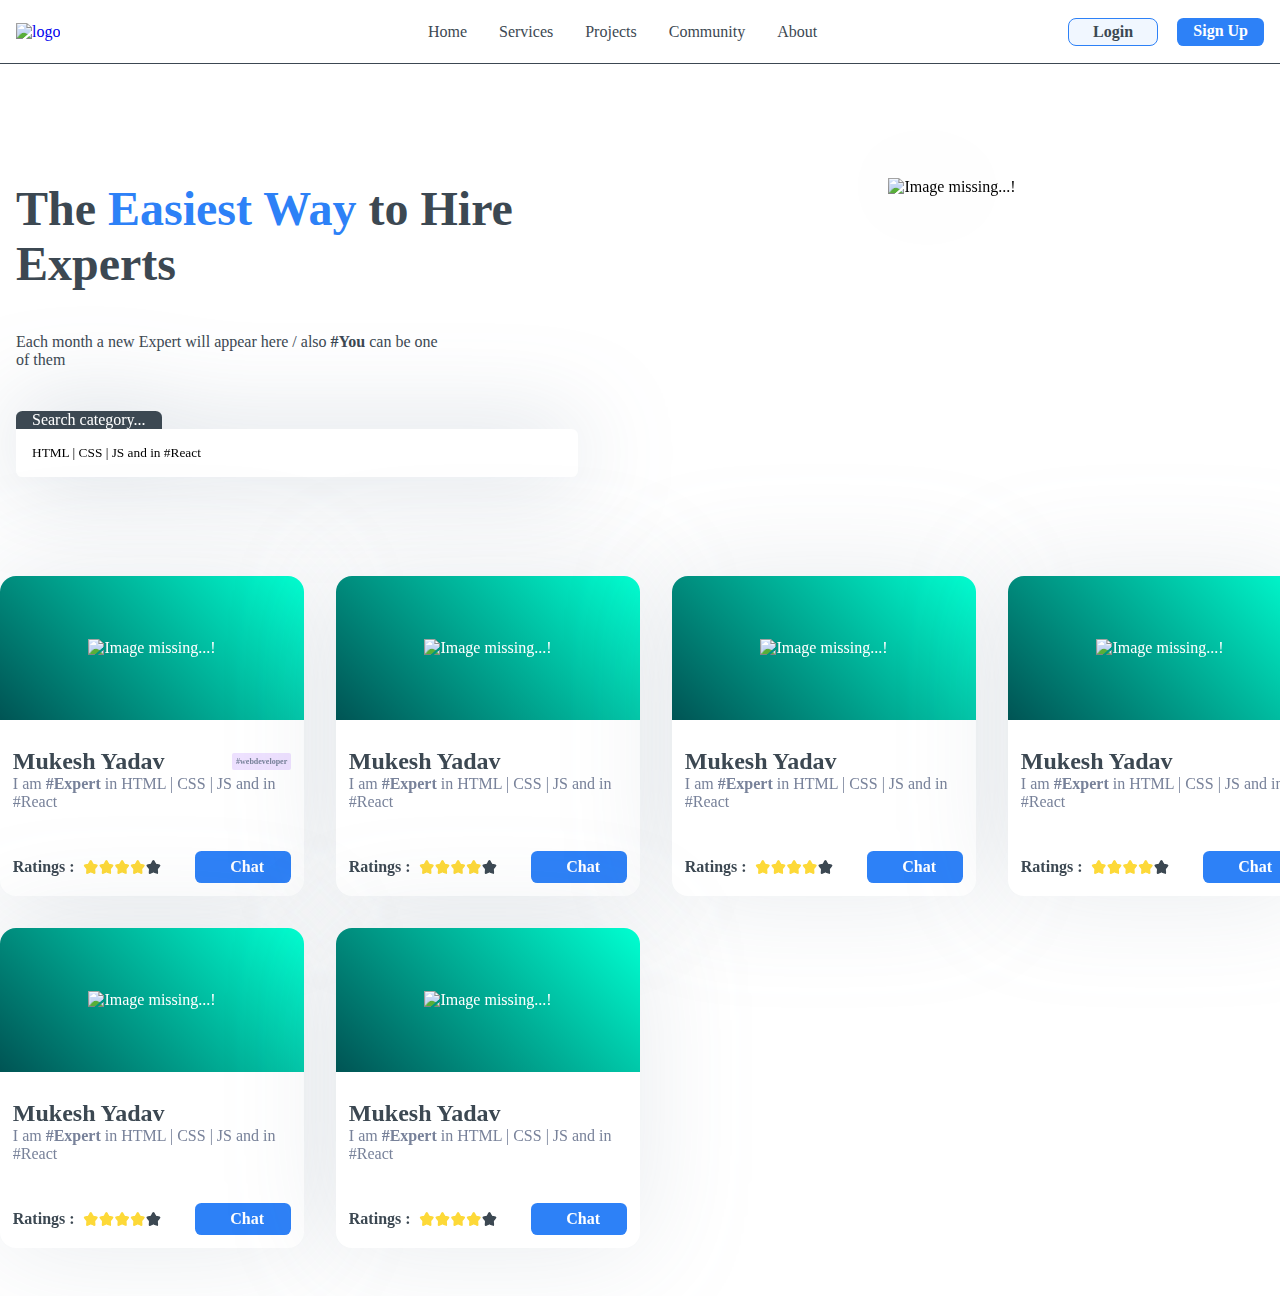
==== index.html @ 3b9bf84b "html modiefied" ====
<!DOCTYPE html>
<html lang="en">

<head>
    <meta charset="UTF-8">
    <meta name="viewport" content="width=device-width, initial-scale=1.0">
    <title>HireExperts 2.0</title>
    <link rel="stylesheet" href="styles.css" type="text/css">
</head>

<body>
    <div class="header">
        <div class="nav">
            <div class="logobox">
                <a href="#logo"><img src="Images/hireExperts-logo.svg" alt="logo"></a>
            </div>

            <div class="nav-links">
                <a href="#home">Home</a>
                <a href="#services">Services</a>
                <a href="#projects">Projects</a>
                <a href="#community">Community</a>
                <a href="#about">About</a>
            </div>

            <div class="action-btn">
                <a href="#login" class="login">Login</a>
                <a href="#login" class="signUp">Sign Up</a>
            </div>

            <i>
                <img src="Icons/menu-icon.svg" alt="menu">
            </i>
        </div>
    </div>


    <div class="hero">
        <div class="hero-contents">
            <div class="hero-left">
                <h1>The <span>Easiest Way</span> to Hire Experts</h1>
                <p>Each month a new Expert will appear here / also <b>#You</b> can be one of them</p>

                <div class="category">
                    <p for="searchBox">Search category...</p>
                    <input type="search" value="HTML | CSS | JS and in #React" id="searchBox">

                </div>
            </div>
            <div class="hero-right">
                <img src="Images/dope-insta.webp" alt="Image missing...!">
            </div>
        </div>
    </div>


    <div class="teams-section">
        <div class="teams-member">
            <div class="card card1">

                <div class="img-card">
                    <img src="Images/mukesh-yadav-img.png" alt="Image missing...!">
                </div>
                <div class="texts">
                    <div class="name-chip">
                        <h2>Mukesh Yadav</h2>
                        <div class="img-chip">
                            <a href="#webdeveloper">#webdeveloper</a>
                        </div>
                    </div>
                    <p>I am <b>#Expert</b> in HTML | CSS | JS and in #React</p>
                </div>
                <div class="action-btn">
                    <div class="ratings">
                        <b>Ratings :&nbsp;&nbsp;</b><img src="Icons/stars.svg" alt="">
                    </div>
                    <div class="chat-btn">
                        <a href="#chat">
                            <i><img src="Icons/chat-icon.svg" alt=""></i>
                            <b>Chat</b>
                        </a>
                    </div>
                </div>
            </div>

            <div class="card card2">
                <div class="img-card">
                    <img src=" " alt="Image missing...!">
                </div>
                <div class="texts">
                    <h2>Mukesh Yadav</h2>
                    <p>I am <b>#Expert</b> in HTML | CSS | JS and in #React</p>
                </div>
                <div class="action-btn">
                    <div class="ratings">
                        <b>Ratings :&nbsp;&nbsp;</b><img src="Icons/stars.svg" alt="">
                    </div>
                    <div class="chat-btn" id="chat">
                        <a href="#chat">
                            <i><img src="Icons/chat-icon.svg" alt=""></i>
                            <b>Chat</b>
                        </a>
                    </div>
                </div>
            </div>
            <div class="card card3">
                <div class="img-card">
                    <img src=" " alt="Image missing...!">
                </div>
                <div class="texts">
                    <h2>Mukesh Yadav</h2>
                    <p>I am <b>#Expert</b> in HTML | CSS | JS and in #React</p>
                </div>
                <div class="action-btn">
                    <div class="ratings">
                        <b>Ratings :&nbsp;&nbsp;</b><img src="Icons/stars.svg" alt="">
                    </div>
                    <div class="chat-btn">
                        <a href="#chat">
                            <i><img src="Icons/chat-icon.svg" alt=""></i>
                            <b>Chat</b>
                        </a>
                    </div>
                </div>
            </div>
            <div class="card card4">
                <div class="img-card">
                    <img src=" " alt="Image missing...!">
                </div>
                <div class="texts">
                    <h2>Mukesh Yadav</h2>
                    <p>I am <b>#Expert</b> in HTML | CSS | JS and in #React</p>
                </div>
                <div class="action-btn">
                    <div class="ratings">
                        <b>Ratings :&nbsp;&nbsp;</b><img src="Icons/stars.svg" alt="">
                    </div>
                    <div class="chat-btn">
                        <a href="#chat">
                            <i><img src="Icons/chat-icon.svg" alt=""></i>
                            <b>Chat</b>
                        </a>
                    </div>
                </div>
            </div>
            <div class="card card5">
                <div class="img-card">
                    <img src=" " alt="Image missing...!">
                </div>
                <div class="texts">
                    <h2>Mukesh Yadav</h2>
                    <p>I am <b>#Expert</b> in HTML | CSS | JS and in #React</p>
                </div>
                <div class="action-btn">
                    <div class="ratings">
                        <b>Ratings :&nbsp;&nbsp;</b><img src="Icons/stars.svg" alt="">
                    </div>
                    <div class="chat-btn">
                        <a href="#chat">
                            <i><img src="Icons/chat-icon.svg" alt=""></i>
                            <b>Chat</b>
                        </a>
                    </div>
                </div>
            </div>
            <div class="card card6">
                <div class="img-card">
                    <img src=" " alt="Image missing...!">
                </div>
                <div class="texts">
                    <h2>Mukesh Yadav</h2>
                    <p>I am <b>#Expert</b> in HTML | CSS | JS and in #React</p>
                </div>
                <div class="action-btn">
                    <div class="ratings">
                        <b>Ratings :&nbsp;&nbsp;</b><img src="Icons/stars.svg" alt="">
                    </div>
                    <div class="chat-btn">
                        <a href="#chat">
                            <i><img src="Icons/chat-icon.svg" alt=""></i>
                            <b>Chat</b>
                        </a>
                    </div>
                </div>
            </div>

        </div>
    </div>
</body>

</html>
---- styles.css ----
@font-face {
    src: url(Fonts/Poppins.ttf);
    font-family: poppins;
}

* {
    padding: 0;
    margin: 0;
    font-family: poppins;
    line-height: inherit;
    box-sizing: border-box;
    position: relative;
    text-decoration: none;
}


:root {
    --primary-light: #fff;
    --primary-dark: #3C4852;
    --secondary-dark: #78829A;


    --brand-primary: #2D81F7;
    /* it can be used for text highlighting and etc. */
    --brand-secondary: #08BD80;
    /* it can be used for call to action buttons */
    --brand-lightBlue: #F1F7FF;
    --brand-lightGreen: #ECFFF7;

    --brand-purpleGrad: linear-gradient(45deg, #2B0054 0%, #8300FF 100%);
    --brand-greenGrad: linear-gradient(45deg, #005454 0%, #00FFD1 100%);

    --full-size: 1440px;
    --tab-size: 768px;

    --auto-margin-t-b: auto 0;
    --auto-margin-l-r: 0 auto;
}



/* --------------------------------------------------------- */
@keyframes slideDn {
    0% {
        opacity: 0;
        transform: translateY(-100%);
    }

    100% {
        opacity: 1;
        transform: translateY(0);
    }
}


@keyframes slideleft {
    0% {
        opacity: 0;
        transform: translateX(-100%);
    }

    100% {
        opacity: 1;
        transform: translateX(0);
    }
}


@keyframes slideright {
    0% {
        opacity: 0;
        transform: translateX(100%);
    }

    100% {
        opacity: 1;
        transform: translateX(0%);
    }
}

/* --------------------------------------------------------- */




body {
    background-color: var(--primary-light);
    width: 100vw;
    height: auto;
}


.header {
    width: 100%;
    height: 4rem;
    border-bottom: 1px solid var(--primary-dark);
    position: sticky;
    top: 0;
    z-index: 1;
}

.nav {
    padding: 0 1rem;
    margin: var(--auto-margin-l-r);
    max-width: var(--full-size);
    height: 100%;
    background-color: #fff;
    display: flex;
    justify-content: space-between;
    /* overflow: hidden; */
}

.logobox {
    margin: var(--auto-margin-t-b);
    display: flex;
    width: 161px;
    animation: slideleft 2s ease;
}

.logobox a img {
    display: flex;
    width: 100%;
}


.nav-links {
    margin: var(--auto-margin-t-b);
    display: flex;
    gap: 0 2rem;
    font-weight: 500;
    animation: slideDn 1.5s ease;
}

.nav-links a {
    color: var(--primary-dark);
    cursor: pointer;
}

.nav-links a:hover {
    border-bottom: 2px solid var(--brand-primary);
    color: var(--brand-primary);
}

.nav-links a:focus {
    border-bottom: 2px solid var(--brand-primary);
    color: var(--brand-primary);
}


.action-btn {
    display: flex;
    margin: var(--auto-margin-t-b);
    gap: 0 1.2rem;
    font-size: 1rem;
    font-weight: bold;
    justify-content: center;
    animation: slideright 2s ease;
}

.action-btn .login {
    padding: 4px 1.5rem;
    border: 1px solid var(--brand-primary);
    border-radius: .5rem;
    color: var(--primary-dark);
    background: var(--brand-lightBlue);
}

.action-btn .signUp {
    color: var(--primary-light);
    background: var(--brand-primary);
    padding: 4px 16px;
    border-radius: .4rem;
}

.action-btn .signUp:hover {
    background: #125be2;
}

.nav i {
    display: none;
}

/* --------------------------------------------------------- */




/* --------------------------------------------------------- */
.hero {
    padding-top: 4rem;
    width: 100%;
    height: 29rem;
}

.hero-contents {
    padding: 0 1rem;
    display: flex;
    margin: var(--auto-margin-l-r);
    max-width: var(--full-size);
    height: 100%;
}

.hero-left {
    padding: 2rem 0;
    width: 50%;
    height: 100%;
    color: var(--primary-dark);
    display: flex;
    flex-direction: column;
    justify-content: space-around;
    animation: slideleft 1.3s ease forwards;
}

.hero-left h1 {
    font-weight: 800;
    font-size: 3rem;
}

.hero-left h1 span {
    color: var(--brand-primary);
}

.hero-left p {
    width: 70%;
}

.hero-left .category {
    width: 90%;
    height: 4rem;
    display: flex;
    flex-direction: column;
    align-items: center;
    filter: drop-shadow(0px 0px 3rem #4d628040);
}


.category p {
    display: flex;
    align-self: flex-start;
    color: var(--primary-light);
    background: var(--primary-dark);
    width: fit-content;
    height: 1.5rem;
    padding: 0 1rem;
    border-radius: .4rem .4rem 0 0;
}

.category input {
    width: 100%;
    height: 100%;
    outline: none;
    border: none;
    padding: 1rem;
    font-weight: 500;
    border-radius: 0 0.4rem 0.4rem 0.4rem;
}


.hero-right {
    width: 50%;
    height: 100%;
    display: flex;
    align-items: center;
    justify-content: center;
}

.hero-right img {
    height: 75%;
    animation: slideright 1.3s ease forwards;
    filter: drop-shadow(0px 0px 56px rgba(100, 118, 139, 0.15));
}


/* --------------------------------------------------------- */




/* --------------------------------------------------------- */
.teams-section {
    width: 100%;
    height: auto;
}

.teams-member {
    max-width: var(--full-size);
    margin: var(--auto-margin-l-r);
    padding: 3rem 0;
    display: grid;
    grid-template-columns: repeat(4, 1fr);
    /* overflow: auto; */
    place-items: center;
    gap: 2rem;

}

.card {
    width: 19rem;
    height: 20rem;
    display: flex;
    flex-direction: column;
    justify-content: space-between;
    border-radius: 1rem;
    background: var(--primary-light);
    color: var(--primary-dark);
    filter: drop-shadow(0px 0px 56px rgba(100, 118, 139, 0.15));
    overflow: hidden;
    animation: slideDn 1s ease forwards;
}

.card:hover .img-card img{
    transform: scale(1.1);
}

.card .img-card {
    overflow: hidden;
    width: 100%;
    height: 45%;
    color: var(--primary-light);
    display: grid;
    place-content: center;
    background: var(--brand-greenGrad);
    
}

.card .img-card img {
    width: 100%;
    transition: transform 1s ease;
}

.card .texts,
.card .action-btn {
    margin: .8rem;
    justify-content: space-between;
    animation: slideleft 1.3s ease forwards;
}

.card .texts p{
    color: var(--secondary-dark);
}

.card .texts .name-chip {
    display: flex;
    /* flex-direction: row; */
    justify-content: space-between;
    align-items: center;
}

.card .img-chip a{
    font-size: 8px;
    font-weight: 600;
    border-radius: 2px;
    background: #eee1ff;
    padding: 4px;
    display: flex;
    flex-direction: column;
    color: var(--secondary-dark);
}


.ratings {
    display: flex;
    margin: var(--auto-margin-t-b);
    font-size: 1rem;
    animation: slideleft 1.6s ease forwards;
}

.chat-btn a {
    color: var(--primary-light);
    background: var(--brand-primary);
    display: flex;
    column-gap: .5rem;
    align-items: center;
    height: 2rem;
    width: 6rem;
    justify-content: center;
    border-radius: .4rem;
    animation: slideleft 1.5s ease forwards;
}

.chat-btn a:hover {
    background: #125be2;
}

.chat-btn a i {
    display: flex;
}

/* ------------------------------------------------------------------------------ */

@media screen and (max-width: 1024px) and (orientation:portrait) {
    .teams-member {
        padding: 3rem 1rem;
        display: grid;
        grid-template-rows: repeat(1, 1fr);
        grid-template-columns: repeat(3, 1fr);
        margin: var(--auto-margin-l-r);
        place-items: center;
        overflow: auto;
        gap: 1rem;
    }

}


@media only screen and (max-width: 425px) {
    .header {
        height: 3rem;
    }

    .nav {
        padding: 0 .5rem;
    }

    .logobox img {
        width: 6rem;
    }

    .nav-links {
        display: none;
    }

    .header .action-btn {
        display: none;
    }

    .nav i {
        width: 1.5rem;
        height: 1.5rem;
        display: flex;
        margin: var(--auto-margin-t-b);
    }


    /* hero section started */
    .hero {
        height: auto;
    }

    .hero-contents {
        height: 39rem;
        flex-direction: column;
        margin: var(--auto-margin-l-r);
    }


    .hero-left {
        width: 100%;
        height: 50%;
        text-align: center;
        align-items: center;
    }

    .hero-left h1 {
        font-weight: 900;
        font-size: 2rem;
    }


    .hero-left > p {
        width: 80%;
    }


    .hero-left .category {
        width: 95%;
    }



    .hero-right {
        /* width: 100%; */
        height: 50%;
        display: flex;
        margin: var(--auto-margin-l-r);
    }

    .hero-right img {
        height: 80%;
        display: flex;
        /* filter: drop-shadow(0px 0px 3rem #21509140); */
    }




    .teams-member {
        display: grid;
        grid-template-columns: repeat(1, 1fr);
        place-items: center;
        margin: var(--auto-margin-l-r);
        overflow: auto;
        gap: 2rem;
    }
}

@media only screen and (min-width: 426px) and (max-width: 768px) {
    .nav-links {
        display: none;
    }

    .header .action-btn {
        display: none;
    }

    .nav i {
        width: 1.5rem;
        height: 1.5rem;
        display: flex;
        margin: var(--auto-margin-t-b);
    }

    .hero-left h1 {
        font-weight: 900;
        font-size: 2.5rem;
    }

    .teams-member {
        display: grid;
        grid-template-columns: repeat(2, 1fr);
        place-items: center;
        margin: var(--auto-margin-l-r);
        overflow: auto;
        gap: 2rem;
    }
    /* .teams-member {
        display: grid;
        grid-template-columns: repeat(2, 1fr);
        place-items: center;
        margin: var(--auto-margin-l-r);
        overflow: auto;
        gap: 2rem;
    } */
}

/* ------------------------------------------------------------------------------ */
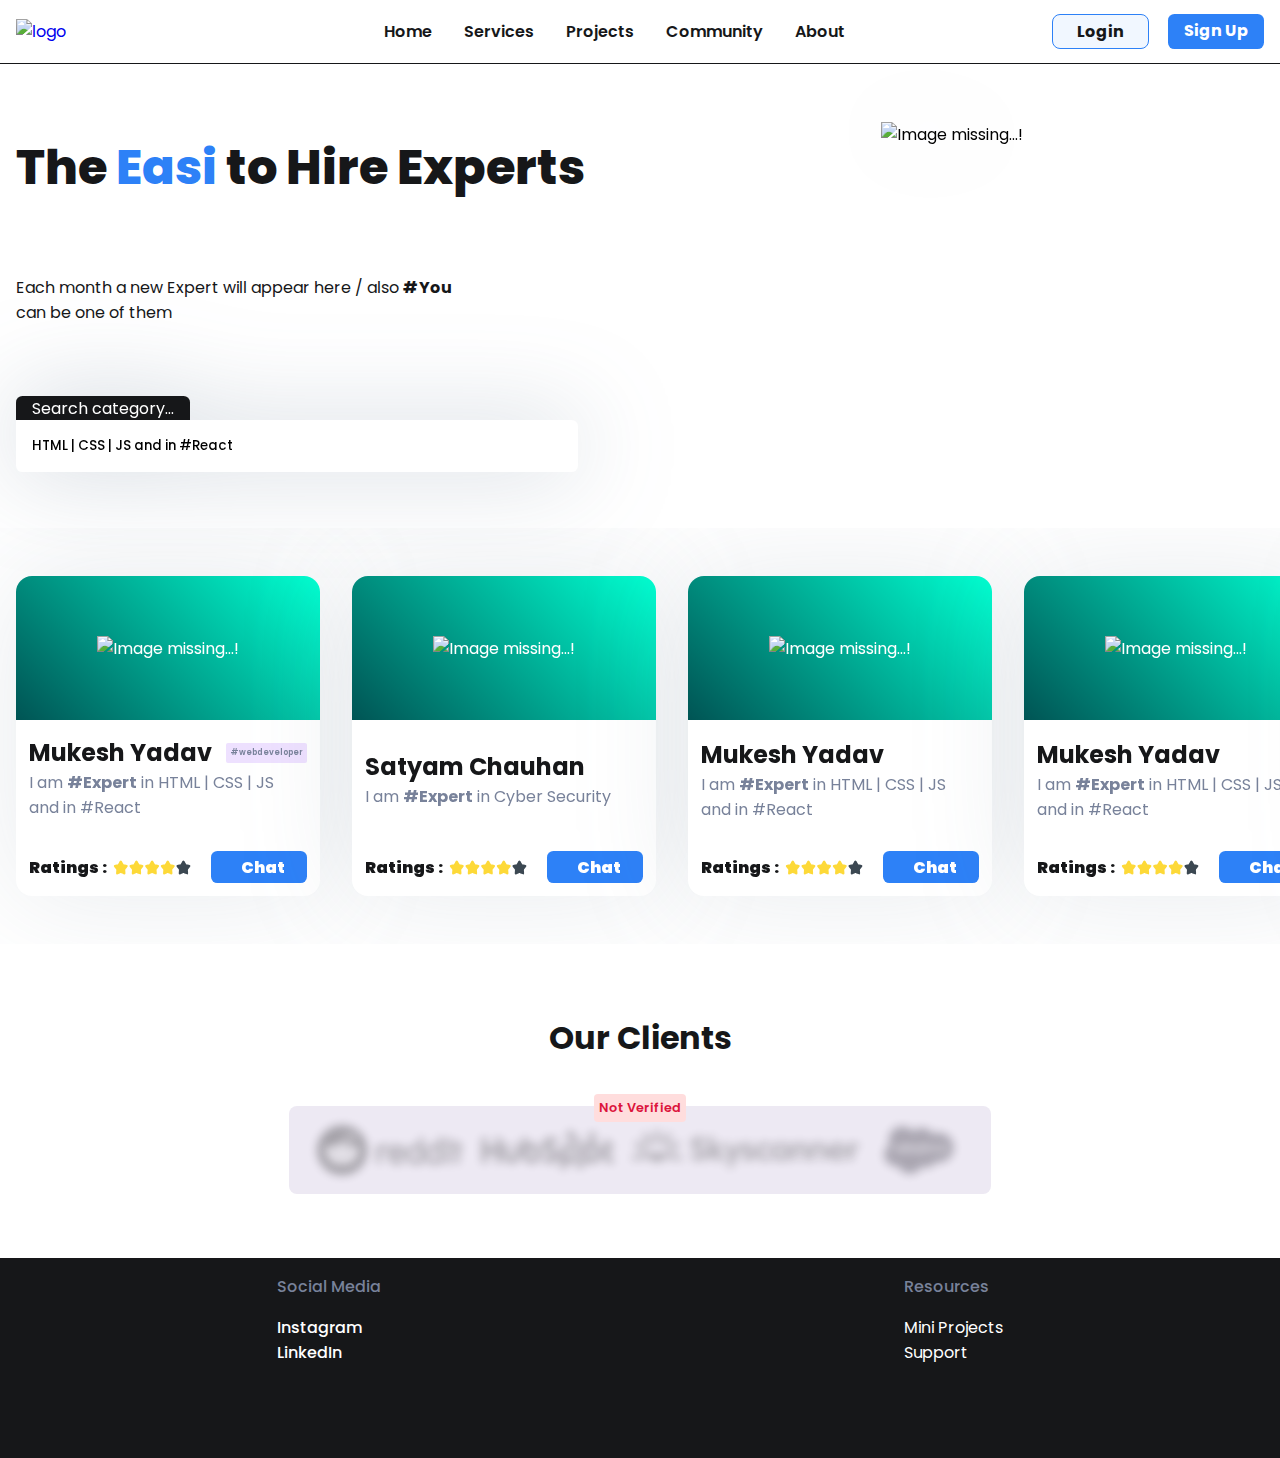
==== commit 14331ffc: "Some codes are modified" ====
--- a/index.html
+++ b/index.html
@@ -5,7 +5,11 @@
     <meta charset="UTF-8">
     <meta name="viewport" content="width=device-width, initial-scale=1.0">
     <title>HireExperts 2.0</title>
-    <link rel="stylesheet" href="styles.css" type="text/css">
+    <link rel="stylesheet" href="Stylesheets/styles.css" type="text/css">
+    <!-- <link rel="stylesheet" href="Stylesheets/animation.css" type="text/css"> -->
+
+    <script src="script.js"></script>
+
 </head>
 
 <body>
@@ -17,20 +21,36 @@
 
             <div class="nav-links">
                 <a href="#home">Home</a>
-                <a href="#services">Services</a>
-                <a href="#projects">Projects</a>
-                <a href="#community">Community</a>
-                <a href="#about">About</a>
+                <a href="error-page.html">Services</a>
+                <a href="error-page.html">Projects</a>
+                <a href="error-page.html">Community</a>
+                <a href="error-page.html">About</a>
             </div>
 
             <div class="action-btn">
-                <a href="#login" class="login">Login</a>
-                <a href="#login" class="signUp">Sign Up</a>
+                <a href="error-page.html" class="login">Login</a>
+                <a href="error-page.html" class="signUp">Sign Up</a>
             </div>
 
             <i>
-                <img src="Icons/menu-icon.svg" alt="menu">
+                <img src="Icons/menu-icon.svg" alt="menu" id="menuIcon">
             </i>
+        </div>
+
+        <!-- Sidebar -->
+        <div class="sidebar">
+            <!-- Close icon -->
+            <div class="close-icon" id="closeIcon">
+                <img src="Icons/close-icon.svg" alt="Close">
+            </div>
+            <!-- Add your sidebar content here -->
+            <a href="#home">Home</a>
+            <a href="error-page.html">Services</a>
+            <a href="error-page.html">Mini Projects</a>
+            <a href="error-page.html">Community</a>
+            <a href="error-page.html">About</a>
+            <a href="error-page.html" class="login">Login</a>
+            <a href="error-page.html" class="signUp">Sign Up</a>
         </div>
     </div>
 
@@ -38,7 +58,7 @@
     <div class="hero">
         <div class="hero-contents">
             <div class="hero-left">
-                <h1>The <span>Easiest Way</span> to Hire Experts</h1>
+                <h1 id="heading">The <span>Easiest Way</span> to Hire Experts</h1>
                 <p>Each month a new Expert will appear here / also <b>#You</b> can be one of them</p>
 
                 <div class="category">
@@ -53,11 +73,33 @@
         </div>
     </div>
 
+    <!-- <div style="margin-left: 100px; width:200px;height:20px;background: #cc9494; overflow:auto;padding:5px;">
+        This 'div' element uses 'overflow:scroll' to create scrollbars whenever the contents of the 'div' become too
+        large.
+    </div>
+
+    <div style="width: 200px; height: 50px;rotate: 90deg; background: #a82424;left: 210px; top: -100px;"></div> -->
+
 
     <div class="teams-section">
         <div class="teams-member">
+
+            <div id="ratingModal" class="modal">
+                <div class="modal-content">
+                    <span class="close">&times;</span>
+                    <h2>Rate</h2>
+                    <div class="ratings-options">
+                        <span class="star" data-rating="1">&#9733;</span>
+                        <span class="star" data-rating="2">&#9733;</span>
+                        <span class="star" data-rating="3">&#9733;</span>
+                        <span class="star" data-rating="4">&#9733;</span>
+                        <span class="star" data-rating="5">&#9733;</span>
+                    </div>
+                    <button id="submitRating">Submit</button>
+                </div>
+            </div>
+
             <div class="card card1">
-
                 <div class="img-card">
                     <img src="Images/mukesh-yadav-img.png" alt="Image missing...!">
                 </div>
@@ -70,12 +112,17 @@
                     </div>
                     <p>I am <b>#Expert</b> in HTML | CSS | JS and in #React</p>
                 </div>
-                <div class="action-btn">
-                    <div class="ratings">
-                        <b>Ratings :&nbsp;&nbsp;</b><img src="Icons/stars.svg" alt="">
-                    </div>
-                    <div class="chat-btn">
-                        <a href="#chat">
+
+                <div id="ratingDisplay"></div>
+
+                <div class="action-btn">
+
+                    <div class="ratings">
+                        <!-- <b>Ratings :&nbsp;&nbsp;</b>&#9733;&#9733;&#9733;&#9733;&#9733; -->
+                        <b>Ratings :&nbsp;&nbsp;</b><img src="Icons/stars.svg" alt="">
+                    </div>
+                    <div class="chat-btn">
+                        <a href="error-page.html">
                             <i><img src="Icons/chat-icon.svg" alt=""></i>
                             <b>Chat</b>
                         </a>
@@ -88,15 +135,15 @@
                     <img src=" " alt="Image missing...!">
                 </div>
                 <div class="texts">
-                    <h2>Mukesh Yadav</h2>
-                    <p>I am <b>#Expert</b> in HTML | CSS | JS and in #React</p>
+                    <h2 id="userName">Satyam Chauhan</h2>
+                    <p>I am <b>#Expert</b> in Cyber Security</p>
                 </div>
                 <div class="action-btn">
                     <div class="ratings">
                         <b>Ratings :&nbsp;&nbsp;</b><img src="Icons/stars.svg" alt="">
                     </div>
                     <div class="chat-btn" id="chat">
-                        <a href="#chat">
+                        <a href="error-page.html">
                             <i><img src="Icons/chat-icon.svg" alt=""></i>
                             <b>Chat</b>
                         </a>
@@ -116,7 +163,7 @@
                         <b>Ratings :&nbsp;&nbsp;</b><img src="Icons/stars.svg" alt="">
                     </div>
                     <div class="chat-btn">
-                        <a href="#chat">
+                        <a href="error-page.html">
                             <i><img src="Icons/chat-icon.svg" alt=""></i>
                             <b>Chat</b>
                         </a>
@@ -136,7 +183,7 @@
                         <b>Ratings :&nbsp;&nbsp;</b><img src="Icons/stars.svg" alt="">
                     </div>
                     <div class="chat-btn">
-                        <a href="#chat">
+                        <a href="error-page.html">
                             <i><img src="Icons/chat-icon.svg" alt=""></i>
                             <b>Chat</b>
                         </a>
@@ -156,7 +203,7 @@
                         <b>Ratings :&nbsp;&nbsp;</b><img src="Icons/stars.svg" alt="">
                     </div>
                     <div class="chat-btn">
-                        <a href="#chat">
+                        <a href="error-page.html">
                             <i><img src="Icons/chat-icon.svg" alt=""></i>
                             <b>Chat</b>
                         </a>
@@ -176,16 +223,51 @@
                         <b>Ratings :&nbsp;&nbsp;</b><img src="Icons/stars.svg" alt="">
                     </div>
                     <div class="chat-btn">
-                        <a href="#chat">
-                            <i><img src="Icons/chat-icon.svg" alt=""></i>
-                            <b>Chat</b>
-                        </a>
-                    </div>
-                </div>
-            </div>
-
-        </div>
-    </div>
+                        <a href="error-page.html">
+                            <i><img src="Icons/chat-icon.svg" alt=""></i>
+                            <b>Chat</b>
+                        </a>
+                    </div>
+                </div>
+            </div>
+
+        </div>
+
+        <div style="width: var(--max-size); height: 54px; background: #ffffff; top: -50px; z-index: 1;"></div>
+
+    </div>
+
+    <div class="socialProofs">
+        <div class="container">
+            <div class="titleContainer">
+                <h1>Our Clients</h1>
+            </div>
+            <p>Not Verified</p>
+            <div class="clients-icons">
+                <img src="Images/Socials/reddit-monochrome.webp" alt="Image 1">
+                <img src="Images/Socials/hubspot-monochrome.webp" alt="Image 2">
+                <img src="Images/Socials/skyscanner-grayscale.webp" alt="Image 3">
+                <img src="Images/Socials/salesforce-grayscale.webp" alt="Image 3">
+
+            </div>
+        </div>
+    </div>
+
+    <div class="footer">
+        <div class="footer-contents">
+            <div class="socialMedia">
+                <p>Social Media</p>
+                <a href="#instagram">Instagram</a>
+                <a href="#linkedin">LinkedIn</a>
+            </div>
+            <div class="resources">
+                <p>Resources</p>
+                <a href="#miniprojects">Mini Projects</a>
+                <a href="#support">Support</a>
+            </div>
+        </div>
+    </div>
+
 </body>
 
 </html>--- a/Stylesheets/styles.css
+++ b/Stylesheets/styles.css
@@ -0,0 +1,755 @@
+
+@import url('https://fonts.googleapis.com/css2?family=Poppins:ital,wght@0,100;0,200;0,300;0,400;0,500;0,600;0,700;0,800;0,900;1,100;1,200;1,300;1,400;1,500;1,600;1,700;1,800;1,900&display=swap');
+
+@font-face {
+    src: url(Fonts/Poppins.ttf);
+    font-family: poppins;
+}
+
+* {
+    padding: 0;
+    margin: 0;
+    font-family: poppins,'Poppins', sans-serif;
+    line-height: inherit;
+    box-sizing: border-box;
+    position: relative;
+    text-decoration: none;
+}
+
+
+:root {
+    --primary-light: #fff;
+    /* --primary-dark: #3C4852; */
+    --primary-dark: #161719;
+    --secondary-dark: #78829A;
+
+
+    --brand-primary: #2D81F7;
+    --brand-secondary: #08BD80;
+    --brand-offline: #dc143c;
+    --brand-lightBlue: #F1F7FF;
+    --brand-lightGreen: #ECFFF7;
+    --brand-lightDark: #EDE9F3;
+
+    --brand-purpleGrad: linear-gradient(45deg, #2B0054 0%, #8300FF 100%);
+    --brand-greenGrad: linear-gradient(45deg, #005454 0%, #00FFD1 100%);
+
+    --full-size: 1440px;
+    --tab-size: 768px;
+
+    --auto-margin-t-b: auto 0;
+    --auto-margin-l-r: 0 auto;
+}
+
+
+
+
+body {
+    background-color: var(--primary-light);
+    width: 100vw;
+    height: auto;
+}
+
+
+.header {
+    width: 100%;
+    height: 4rem;
+    border-bottom: 1px solid var(--primary-dark);
+    position: sticky;
+    top: 0;
+    z-index: 1;
+}
+
+.nav {
+    padding: 0 1rem;
+    margin: var(--auto-margin-l-r);
+    max-width: var(--full-size);
+    height: 100%;
+    background-color: #fff;
+    display: flex;
+    justify-content: space-between;
+    /* overflow: hidden; */
+}
+
+.logobox {
+    margin: var(--auto-margin-t-b);
+    display: flex;
+    width: 161px;
+    animation: slideleft 2s ease;
+}
+
+.logobox a img {
+    display: flex;
+    width: 100%;
+}
+
+
+.nav-links {
+    margin: var(--auto-margin-t-b);
+    display: flex;
+    gap: 0 2rem;
+    font-weight: 600;
+    animation: slideDn 1.5s ease;
+}
+
+.nav-links a {
+    color: var(--primary-dark);
+    cursor: pointer;
+}
+
+.nav-links a:hover {
+    border-bottom: 2px solid var(--brand-primary);
+    color: var(--brand-primary);
+}
+
+.nav-links a:focus {
+    border-bottom: 2px solid var(--brand-primary);
+    color: var(--brand-primary);
+}
+
+
+.action-btn {
+    display: flex;
+    margin: var(--auto-margin-t-b);
+    gap: 0 1.2rem;
+    font-size: 1rem;
+    font-weight: bold;
+    justify-content: center;
+    animation: slideright 2s ease;
+}
+
+.action-btn .login {
+    padding: 4px 1.5rem;
+    border: 1px solid var(--brand-primary);
+    border-radius: .5rem;
+    color: var(--primary-dark);
+    background: var(--brand-lightBlue);
+}
+
+.action-btn .signUp {
+    color: var(--primary-light);
+    background: var(--brand-primary);
+    padding: 4px 16px;
+    border-radius: .4rem;
+}
+
+.action-btn .signUp:hover {
+    background: #125be2;
+}
+
+.nav i {
+    display: none;
+}
+
+
+
+/* Codes for sidebar  */
+.sidebar {
+    /* Set initial state to be hidden */
+    transform: translateX(200%);
+    transition: transform 0.5s ease-in-out;
+    position: fixed;
+    top: 0;
+    left: 0;
+    height: 100%;
+    width: 50%; /* Adjust the width as needed */
+    background-color: var(--primary-dark); /* Adjust the background color as needed */
+    z-index: 1000;
+    display: flex;
+    flex-direction: column;
+    align-items: center;
+    gap: 2px;
+    padding: 1rem 0;
+}
+
+.sidebar #closeIcon img{
+    width: 36px;
+    height: 36px;
+    display: flex;
+    align-items: center;
+    justify-content: center;
+    /* background: red; */
+}
+
+
+.sidebar a{
+    text-align: center;
+    padding: .5rem 0;
+    border-radius: 4px;
+    width: 80%;
+    /* background: var(--brand-primary); */
+    color: var(--primary-light);
+
+}
+
+.sidebar a:hover{
+    text-align: center;
+    padding: .5rem 0;
+    border-radius: 4px;
+    width: 80%;
+    background: var(--brand-primary);
+    color: var(--primary-light);
+}
+
+.sidebar a:focus{
+    background: var(--brand-primary);
+}
+
+/* Apply this class when the sidebar is open */
+body.sidebar-open .sidebar {
+    transform: translateX(100%);
+}
+
+body.sidebar-open {
+    overflow: hidden;
+}
+
+body.sidebar-open .sidebar {
+    position: fixed;
+}
+
+body.sidebar-open .hero, .teams-section {
+    position: sticky;
+}
+
+
+
+
+
+
+/* --------------------------------------------------------- */
+
+
+
+
+/* --------------------------------------------------------- */
+.hero {
+    /* padding-top: 4rem; */
+    width: 100%;
+    height: 29rem;
+}
+
+.hero-contents {
+    padding: 0 1rem;
+    display: flex;
+    margin: var(--auto-margin-l-r);
+    max-width: var(--full-size);
+    height: 100%;
+}
+
+.hero-left {
+    padding: 2rem 0;
+    width: 50%;
+    height: 100%;
+    color: var(--primary-dark);
+    display: flex;
+    flex-direction: column;
+    justify-content: space-around;
+    animation: slideleft 1.3s ease forwards;
+}
+
+.hero-left h1 {
+    font-weight: 800;
+    font-size: 3rem;
+}
+
+.hero-left h1 span {
+    color: var(--brand-primary);
+}
+
+.hero-left p {
+    width: 70%;
+}
+
+.hero-left .category {
+    width: 90%;
+    height: 4rem;
+    display: flex;
+    flex-direction: column;
+    align-items: center;
+    filter: drop-shadow(0px 0px 3rem #4d628040);
+}
+
+
+.category p {
+    display: flex;
+    align-self: flex-start;
+    color: var(--primary-light);
+    background: var(--primary-dark);
+    width: fit-content;
+    height: 1.5rem;
+    padding: 0 1rem;
+    border-radius: .4rem .4rem 0 0;
+}
+
+.category input {
+    width: 100%;
+    height: 100%;
+    outline: none;
+    border: none;
+    padding: 1rem;
+    font-weight: 500;
+    border-radius: 0 0.4rem 0.4rem 0.4rem;
+}
+
+
+.hero-right {
+    width: 50%;
+    height: 100%;
+    display: flex;
+    align-items: center;
+    justify-content: center;
+}
+
+.hero-right img {
+    height: 75%;
+    animation: slideright 1.3s ease forwards;
+    filter: drop-shadow(0px 0px 56px rgba(100, 118, 139, 0.15));
+}
+
+
+/* --------------------------------------------------------- */
+
+
+
+
+/* --------------------------------------------------------- */
+.teams-section {
+    width: 100%;
+    height: auto;
+}
+
+.teams-member {
+    max-width: var(--full-size);
+    margin: var(--auto-margin-l-r);
+    padding: 3rem 1rem;
+    display: flex;
+    flex-direction: row;
+    /* display: grid;
+    grid-template-columns: repeat(4, 1fr); */
+    /* place-items: center; */
+    overflow: auto;
+    gap: 2rem;
+
+}
+
+
+
+
+.card {
+    z-index: 5;
+    min-width: 19rem;
+    height: 20rem;
+    display: flex;
+    flex-direction: column;
+    justify-content: space-between;
+    border-radius: 1rem;
+    background: var(--primary-light);
+    color: var(--primary-dark);
+    filter: drop-shadow(0px 0px 56px rgba(100, 118, 139, 0.15));
+    overflow: hidden;
+    animation: slideDn 1s ease forwards;
+}
+
+.card:hover .img-card img{
+    transform: scale(1.1);
+}
+
+.card .img-card {
+    overflow: hidden;
+    width: 100%;
+    height: 45%;
+    color: var(--primary-light);
+    display: grid;
+    place-content: center;
+    background: var(--brand-greenGrad);
+    
+}
+
+.card .img-card img {
+    width: 100%;
+    transition: transform 1s ease;
+}
+
+.card .texts,
+.card .action-btn {
+    margin: .8rem;
+    justify-content: space-between;
+    animation: slideleft 1.3s ease forwards;
+}
+
+.card .texts p{
+    color: var(--secondary-dark);
+}
+
+.card .texts .name-chip {
+    display: flex;
+    /* flex-direction: row; */
+    justify-content: space-between;
+    align-items: center;
+}
+
+.card .img-chip a{
+    font-size: 8px;
+    font-weight: 600;
+    border-radius: 2px;
+    background: #eee1ff;
+    padding: 4px;
+    display: flex;
+    flex-direction: column;
+    color: var(--secondary-dark);
+}
+
+
+/* for ratings section */
+.ratings {
+    display: flex;
+    margin: var(--auto-margin-t-b);
+    font-size: 1rem;
+    animation: slideleft 1.6s ease forwards;
+}
+
+/* Add this CSS to style the modal */
+.modal {
+    z-index: 300;
+    display: none;
+    position: fixed;
+    top: 0;
+    left: 0;
+    width: 100%;
+    height: 100%;
+    background-color: rgba(0, 0, 0, 0.5);
+  }
+  
+  .modal-content {
+    position: absolute;
+    top: 50%;
+    left: 50%;
+    transform: translate(-50%, -50%);
+    background-color: #fff;
+    padding: 20px;
+    border-radius: .5rem;
+    text-align: center;
+    
+  }
+  
+  .close {
+    position: absolute;
+    top: 10px;
+    right: 10px;
+    font-size: 28px;
+    /* background: red; */
+    cursor: pointer;
+  }
+  
+  .ratings-options {
+    margin-top: 20px;
+  }
+  
+  .star {
+    font-size: 34px;
+    cursor: pointer;
+  }
+
+ 
+.star.rated {
+    color: rgb(255, 238, 0);
+    filter: drop-shadow(2px 2px rgba(0, 0, 0, 0.3));
+  }
+  
+  
+  #submitRating {
+    margin-top: 20px;
+    padding: 10px 20px;
+    background-color: var(--brand-secondary);
+    color: #fff;
+    border: none;
+    border-radius: .3rem;
+    cursor: pointer;
+  }
+
+  
+  #ratingDisplay{
+    color: var(--brand-secondary);
+    width: fit-content;
+    display: block;
+    font-size: .8rem;
+    font-weight: 500;
+    margin-left: .8rem;
+  }
+
+
+
+.chat-btn a {
+    color: var(--primary-light);
+    background: var(--brand-primary);
+    display: flex;
+    column-gap: .5rem;
+    align-items: center;
+    height: 2rem;
+    width: 6rem;
+    justify-content: center;
+    border-radius: .4rem;
+    animation: slideleft 1.5s ease forwards;
+}
+
+.chat-btn a:hover {
+    background: #125be2;
+}
+
+.chat-btn a i {
+    display: flex;
+}
+
+/* ------------------------------------------------------------------------------ */
+
+
+
+
+/* Styles for social proof section */
+.socialProofs{
+    width: 100%;
+    height: auto;
+    display: flex;
+}
+
+
+
+.socialProofs .container{
+    z-index: -1;
+    display: flex;
+    max-width: var(--full-size);
+    margin: var(--auto-margin-l-r);
+    color: var(--primary-light);
+    text-align: center;
+    flex-direction: column;
+    overflow: hidden;
+    margin-bottom: 4rem;
+}
+
+.titleContainer{
+    width: 100%;
+    margin: 1rem 0;
+    color: var(--primary-dark);
+    /* flex-direction: row; */
+}
+
+.container > p{
+    color: #dc143c;
+    font-size: .8rem;
+    font-weight: 600;
+    background: #ffdddd;
+    margin: var(--auto-margin-l-r);
+    width: fit-content;
+    top: 1rem;
+    z-index: 1;
+    padding: .3rem;
+    border-radius: 4px;
+}
+
+
+
+.clients-icons{
+    /* width: 100%; */
+    padding: 1rem;
+    border-radius: .5rem;
+    background: var(--brand-lightDark);
+    display: flex;
+    justify-content: center;
+    margin: var(--auto-margin-l-r);
+    row-gap: 1rem;
+    overflow: hidden;
+}
+.clients-icons img{
+    filter: blur(5px);
+    width: fit-content;
+    height: 56px;
+    opacity: 30%;
+
+}
+
+
+
+
+
+
+.footer{
+    width: 100%;
+    height: 200px;
+    color: #fff;
+    background: #000;
+}
+
+.footer-contents{
+    padding: 1rem;
+    max-width: var(--full-size);
+    height: 100%;
+    display: flex;
+    margin: var(--auto-margin-l-r);
+    background: var(--primary-dark);
+    justify-content: space-around;
+}
+
+.socialMedia, .resources p{
+    font-weight: 500;
+    color: var(--secondary-dark);
+}
+.socialMedia a, .resources a{
+    top: 1rem;
+    display: flex;
+    color: var(--primary-light);
+    flex-direction: column;
+}
+
+/* ------------------------------------------------------------------------------ */
+
+@media screen and (max-width: 1024px) {
+    /* .teams-member {
+        display: grid;
+        grid-template-columns: repeat(3, 1fr);
+        place-items: center;
+        margin: var(--auto-margin-l-r);
+        overflow: auto;
+        gap: 2rem;
+    } */
+
+}
+
+
+@media only screen and (max-width: 425px) {
+    .header {
+        height: 3rem;
+    }
+
+    .nav {
+        padding: 0 .5rem;
+    }
+
+    .logobox img {
+        width: 6rem;
+    }
+
+    .nav-links {
+        display: none;
+    }
+
+    .header .action-btn {
+        display: none;
+    }
+
+    .nav i {
+        width: 1.5rem;
+        height: 1.5rem;
+        display: flex;
+        margin: var(--auto-margin-t-b);
+    }
+
+
+    /* hero section started */
+    .hero {
+        height: auto;
+    }
+
+    .hero-contents {
+        height: 39rem;
+        flex-direction: column;
+        margin: var(--auto-margin-l-r);
+    }
+
+
+    .hero-left {
+        width: 100%;
+        height: 50%;
+        text-align: center;
+        align-items: center;
+    }
+
+    .hero-left h1 {
+        font-weight: 900;
+        font-size: 2rem;
+    }
+
+
+    .hero-left > p {
+        width: 80%;
+    }
+
+
+    .hero-left .category {
+        width: 95%;
+    }
+
+
+
+    .hero-right {
+        /* width: 100%; */
+        height: 50%;
+        display: flex;
+        margin: var(--auto-margin-l-r);
+    }
+
+    .hero-right img {
+        height: 80%;
+        display: flex;
+    }
+
+
+
+
+    /* .teams-member {
+        display: grid;
+        grid-template-columns: repeat(1, 1fr);
+        place-items: center;
+        margin: var(--auto-margin-l-r);
+        overflow: auto;  
+        gap: 2rem;
+    } */
+
+    .container .clients-icons{
+        margin: var(--auto-margin-l-r);
+        margin: 0 1rem;
+    }
+    .container .clients-icons{
+        display: grid;
+        grid-template-columns: repeat(2, 1fr);
+    }
+
+    .clients-icons img{
+        height: 46px;
+    }
+
+
+}
+
+@media only screen and (min-width: 426px) and (max-width: 768px) {
+    .nav-links {
+        display: none;
+    }
+
+    .header .action-btn {
+        display: none;
+    }
+
+    .nav i {
+        width: 1.5rem;
+        height: 1.5rem;
+        display: flex;
+        margin: var(--auto-margin-t-b);
+    }
+
+    .hero-left h1 {
+        font-weight: 900;
+        font-size: 2.5rem;
+    }
+
+    /* .teams-member {
+        display: grid;
+        grid-template-columns: repeat(2, 1fr);
+        place-items: center;
+        margin: var(--auto-margin-l-r);
+        overflow: auto;
+        gap: 2rem;
+    } */
+}
+
+/* ------------------------------------------------------------------------------ */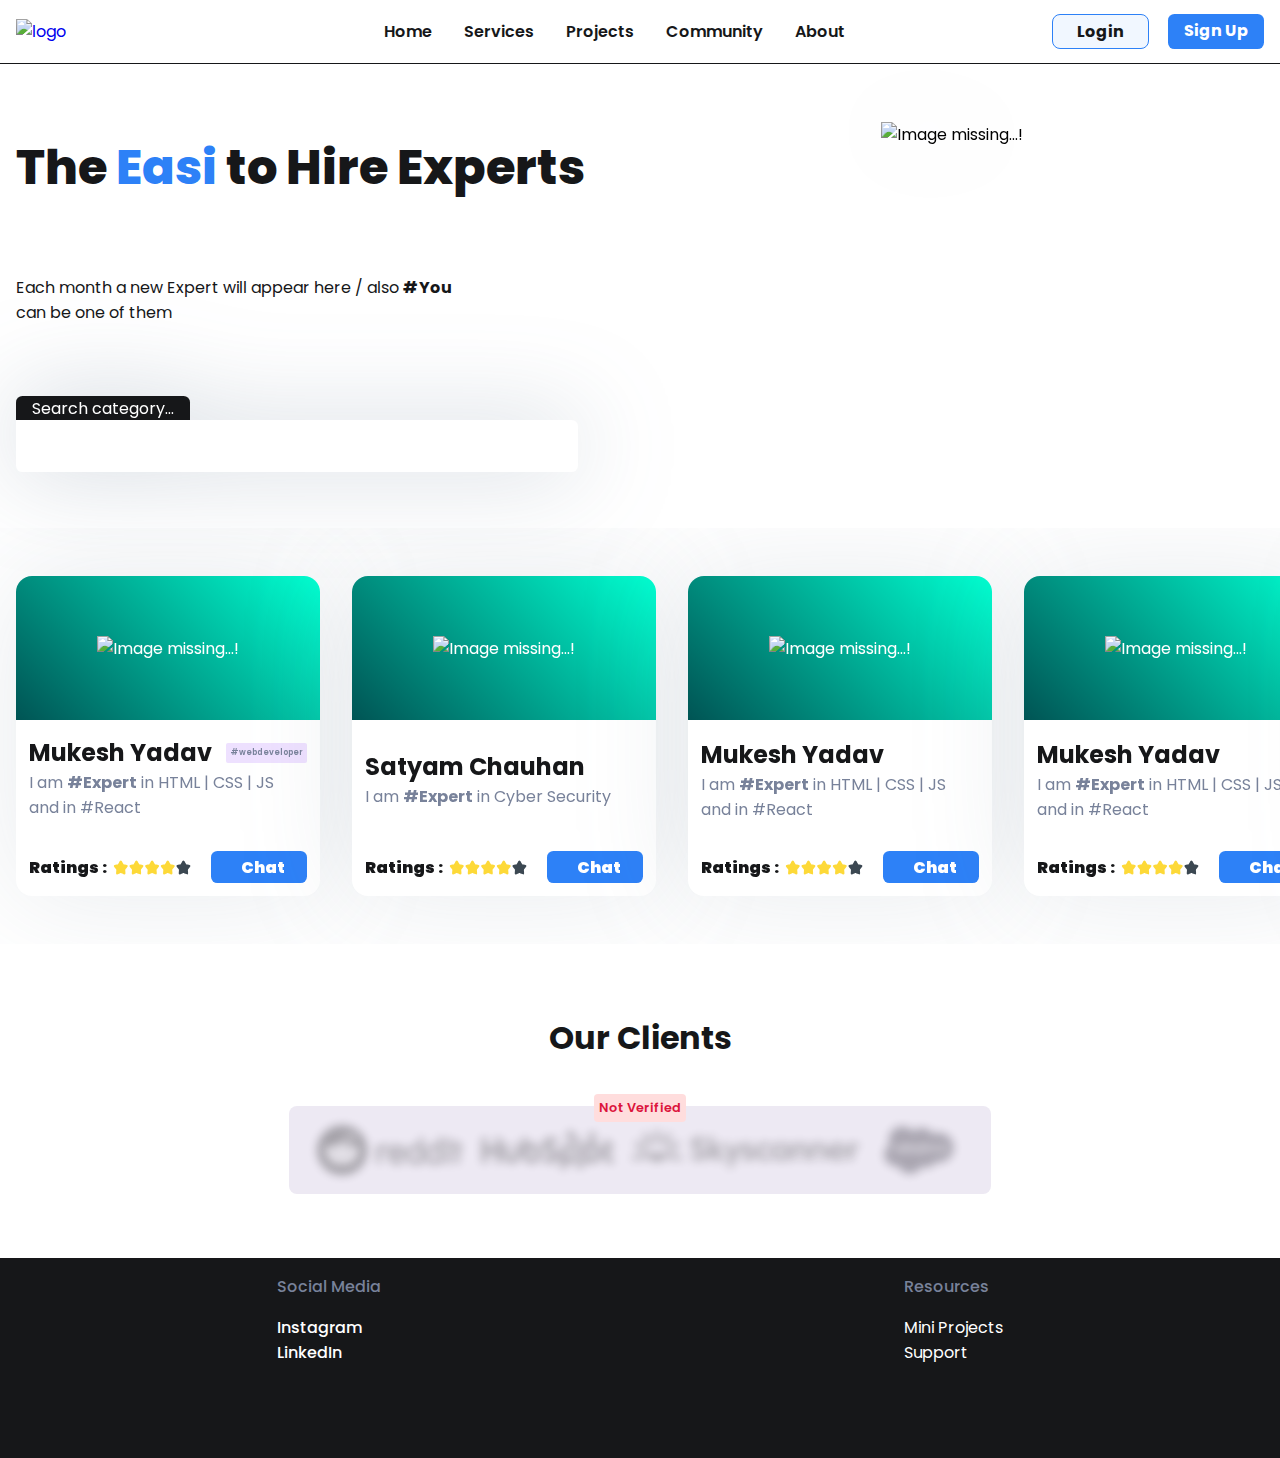
==== commit a06f4d56: "html are modified" ====
--- a/index.html
+++ b/index.html
@@ -257,8 +257,8 @@
         <div class="footer-contents">
             <div class="socialMedia">
                 <p>Social Media</p>
-                <a href="#instagram">Instagram</a>
-                <a href="#linkedin">LinkedIn</a>
+                <a href="https://www.instagram.com/dope.mukeshyadav/" target="_blank">Instagram</a>
+                <a href="https://www.linkedin.com/in/dopemukeshyadav" target="_blank">LinkedIn</a>
             </div>
             <div class="resources">
                 <p>Resources</p>
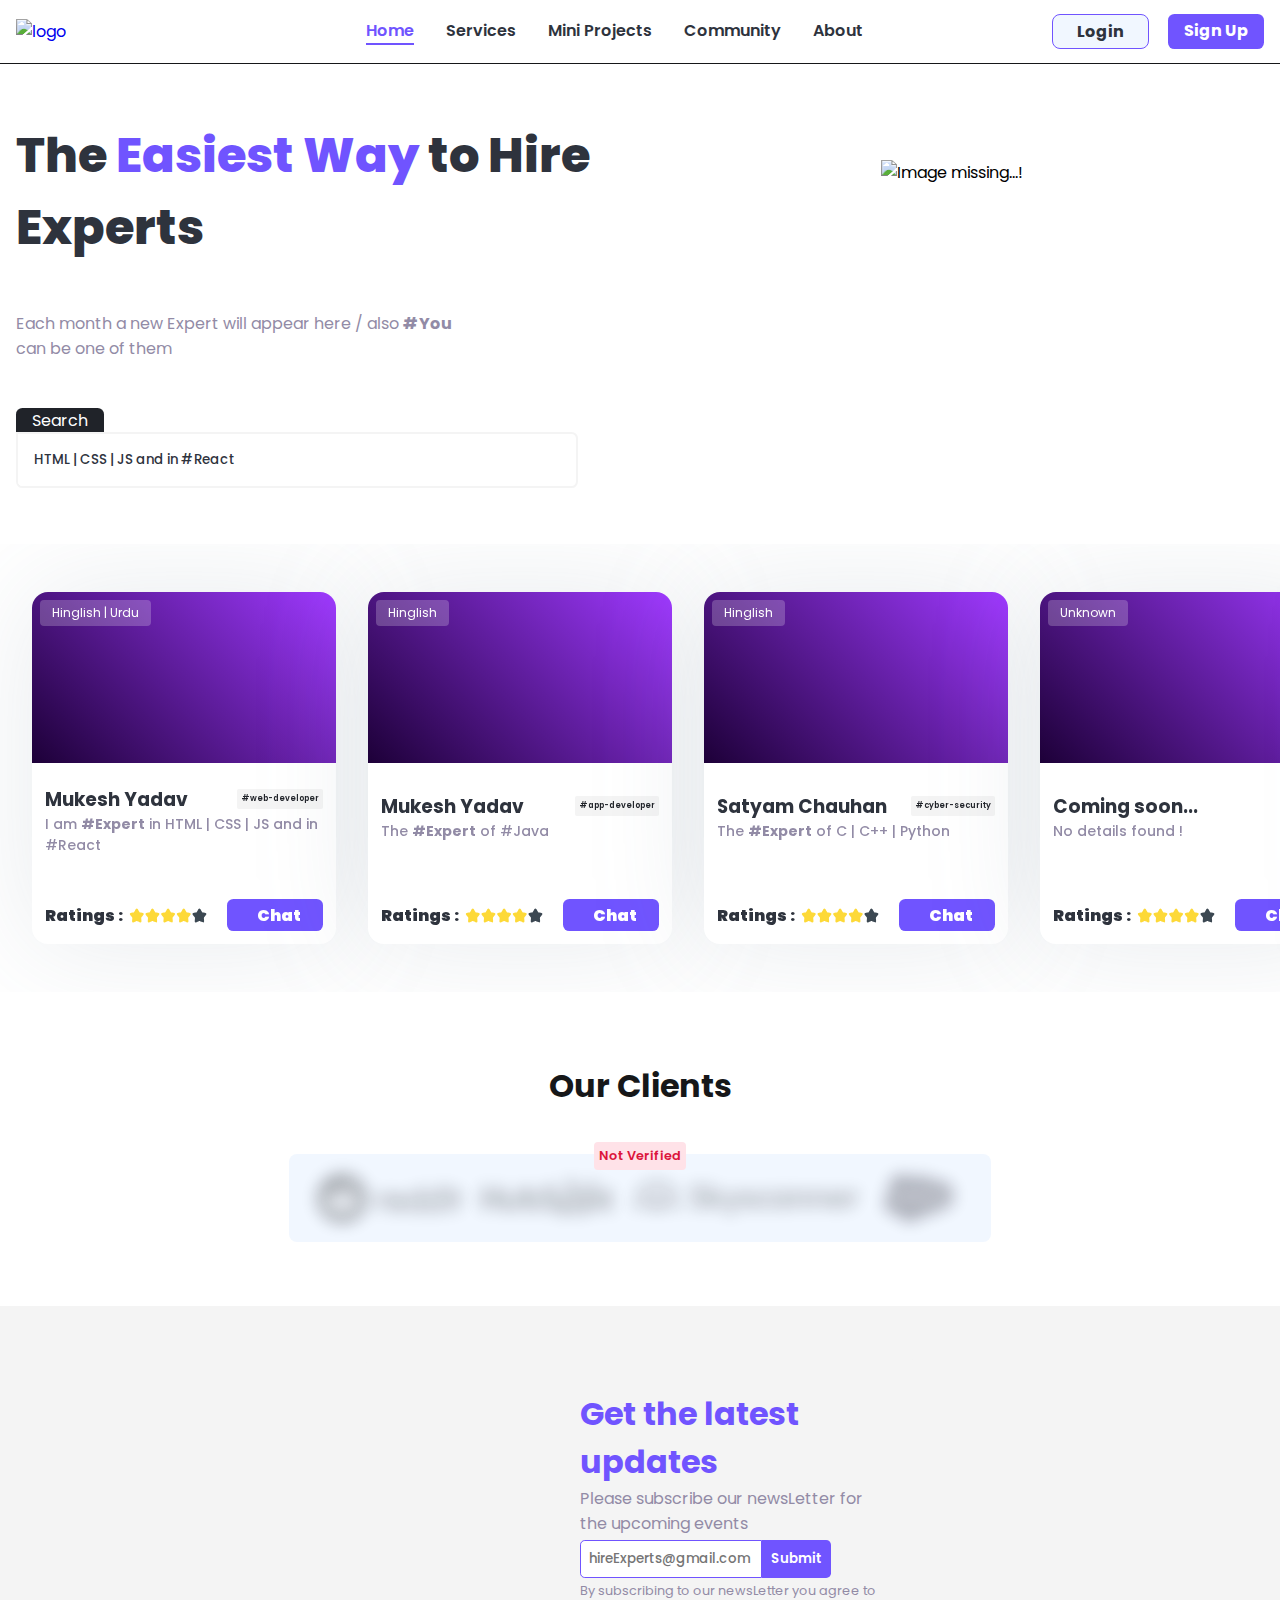
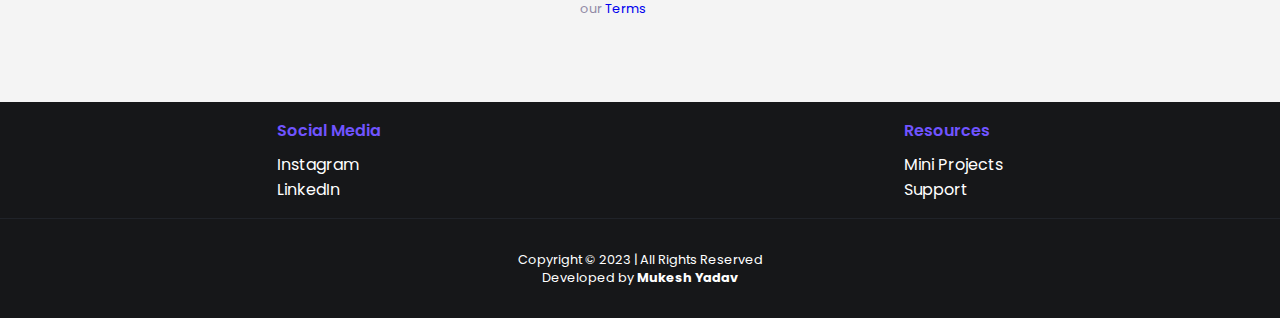
==== commit 78dcdf0b: "major changes are made" ====
--- a/index.html
+++ b/index.html
@@ -4,57 +4,64 @@
 <head>
     <meta charset="UTF-8">
     <meta name="viewport" content="width=device-width, initial-scale=1.0">
-    <title>HireExperts 2.0</title>
+    <title>HireExperts</title>
+
+    <link rel="stylesheet" href="Stylesheets/root.css">
     <link rel="stylesheet" href="Stylesheets/styles.css" type="text/css">
     <!-- <link rel="stylesheet" href="Stylesheets/animation.css" type="text/css"> -->
 
-    <script src="script.js"></script>
 
 </head>
 
 <body>
+
+    <!-- header section starts -->
     <div class="header">
         <div class="nav">
             <div class="logobox">
-                <a href="#logo"><img src="Images/hireExperts-logo.svg" alt="logo"></a>
+                <a href="index.html">
+                    <img src="Images/HireExperts-logo02.svg" alt="logo">
+                </a>
             </div>
 
             <div class="nav-links">
-                <a href="#home">Home</a>
-                <a href="error-page.html">Services</a>
-                <a href="error-page.html">Projects</a>
-                <a href="error-page.html">Community</a>
-                <a href="error-page.html">About</a>
+                <a id="home-link" href="index.html" class="default">Home</a>
+                <a id="services-link" href="services.html">Services</a>
+                <a id="miniProject-link" href="miniProject.html">Mini Projects</a>
+                <a id="community-link" href="community.html">Community</a>
+                <a id="about-link" href="error-page.html">About</a>
             </div>
 
             <div class="action-btn">
-                <a href="error-page.html" class="login">Login</a>
+                <a href="login.html" class="login">Login</a>
                 <a href="error-page.html" class="signUp">Sign Up</a>
             </div>
 
             <i>
-                <img src="Icons/menu-icon.svg" alt="menu" id="menuIcon">
+                <img src="Icons/menu-icon-bar.svg" alt="menu" id="menuIcon">
             </i>
         </div>
 
         <!-- Sidebar -->
         <div class="sidebar">
-            <!-- Close icon -->
+
             <div class="close-icon" id="closeIcon">
                 <img src="Icons/close-icon.svg" alt="Close">
             </div>
-            <!-- Add your sidebar content here -->
-            <a href="#home">Home</a>
-            <a href="error-page.html">Services</a>
-            <a href="error-page.html">Mini Projects</a>
-            <a href="error-page.html">Community</a>
+
+            <a href="index.html">Home</a>
+            <a href="services.html">Services</a>
+            <a href="miniProject.html">Mini Projects</a>
+            <a href="community.html">Community</a>
             <a href="error-page.html">About</a>
-            <a href="error-page.html" class="login">Login</a>
+            <a href="login.html" class="login">Login</a>
             <a href="error-page.html" class="signUp">Sign Up</a>
         </div>
     </div>
-
-
+    <!-- header section ends -->
+
+
+    <!-- hero section starts -->
     <div class="hero">
         <div class="hero-contents">
             <div class="hero-left">
@@ -62,25 +69,41 @@
                 <p>Each month a new Expert will appear here / also <b>#You</b> can be one of them</p>
 
                 <div class="category">
-                    <p for="searchBox">Search category...</p>
-                    <input type="search" value="HTML | CSS | JS and in #React" id="searchBox">
-
-                </div>
-            </div>
+                    <p>Search</p>
+                    <div class="category-input">
+                        <input type="search" value="HTML | CSS | JS and in #React" id="searchBox">
+                        <img src="Icons/search-icon.svg" alt="">
+                    </div>
+                </div>
+            </div>
+
             <div class="hero-right">
-                <img src="Images/dope-insta.webp" alt="Image missing...!">
-            </div>
-        </div>
-    </div>
-
-    <!-- <div style="margin-left: 100px; width:200px;height:20px;background: #cc9494; overflow:auto;padding:5px;">
-        This 'div' element uses 'overflow:scroll' to create scrollbars whenever the contents of the 'div' become too
-        large.
-    </div>
-
-    <div style="width: 200px; height: 50px;rotate: 90deg; background: #a82424;left: 210px; top: -100px;"></div> -->
-
-
+                <img src="Images/3d-boy-using-laptop.svg" alt="Image missing...!">
+                
+                <div class="userInfo" id="userInfo">
+                    <div class="userDetails">
+
+                        <div class="userPic">
+                            <img src="Images/3d-boy-using-laptop.svg" alt="">
+                        </div>
+                        <div class="userName">
+                            <b>Mukesh Yadav</b>
+                            <p>Expert of HTML | CSS</p>
+                        </div>
+                        <div class="userRatings">
+                            <p>4&#9733;</p>
+                        </div>
+
+                    </div>
+                </div>
+            </div>
+            
+        </div>
+    </div>
+    <!-- hero section ends -->
+
+
+    <!-- teams / cards section starts -->
     <div class="teams-section">
         <div class="teams-member">
 
@@ -101,13 +124,16 @@
 
             <div class="card card1">
                 <div class="img-card">
-                    <img src="Images/mukesh-yadav-img.png" alt="Image missing...!">
-                </div>
-                <div class="texts">
-                    <div class="name-chip">
-                        <h2>Mukesh Yadav</h2>
-                        <div class="img-chip">
-                            <a href="#webdeveloper">#webdeveloper</a>
+                    <div class="img-chip">
+                        <a href="#hinglish">Hinglish | Urdu</a>
+                    </div>
+                    <img src="Images/mukesh-yadav-HTML.svg" alt="">
+                </div>
+                <div class="texts">
+                    <div class="name-chip">
+                        <h3>Mukesh Yadav</h3>
+                        <div class="text-chip">
+                            <a href="#web-developer">#web-developer</a>
                         </div>
                     </div>
                     <p>I am <b>#Expert</b> in HTML | CSS | JS and in #React</p>
@@ -118,7 +144,6 @@
                 <div class="action-btn">
 
                     <div class="ratings">
-                        <!-- <b>Ratings :&nbsp;&nbsp;</b>&#9733;&#9733;&#9733;&#9733;&#9733; -->
                         <b>Ratings :&nbsp;&nbsp;</b><img src="Icons/stars.svg" alt="">
                     </div>
                     <div class="chat-btn">
@@ -132,111 +157,146 @@
 
             <div class="card card2">
                 <div class="img-card">
-                    <img src=" " alt="Image missing...!">
-                </div>
-                <div class="texts">
-                    <h2 id="userName">Satyam Chauhan</h2>
-                    <p>I am <b>#Expert</b> in Cyber Security</p>
-                </div>
-                <div class="action-btn">
-                    <div class="ratings">
-                        <b>Ratings :&nbsp;&nbsp;</b><img src="Icons/stars.svg" alt="">
-                    </div>
-                    <div class="chat-btn" id="chat">
-                        <a href="error-page.html">
-                            <i><img src="Icons/chat-icon.svg" alt=""></i>
-                            <b>Chat</b>
-                        </a>
-                    </div>
-                </div>
-            </div>
+                    <div class="img-chip">
+                        <a href="#hinglish">Hinglish</a>
+                    </div>
+                    <img src="Images/mukesh-yadav-Java.svg" alt="">
+                </div>
+                <div class="texts">
+                    <div class="name-chip">
+                        <h3>Mukesh Yadav</h3>
+                        <div class="text-chip">
+                            <a href="#app-developer">#app-developer</a>
+                        </div>
+                    </div>
+                    <p>The <b>#Expert</b> of #Java</p>
+                </div>
+
+                <div id="ratingDisplay"></div>
+
+                <div class="action-btn">
+
+                    <div class="ratings">
+                        <b>Ratings :&nbsp;&nbsp;</b><img src="Icons/stars.svg" alt="">
+                    </div>
+                    <div class="chat-btn">
+                        <a href="error-page.html">
+                            <i><img src="Icons/chat-icon.svg" alt=""></i>
+                            <b>Chat</b>
+                        </a>
+                    </div>
+                </div>
+            </div>
+
             <div class="card card3">
                 <div class="img-card">
-                    <img src=" " alt="Image missing...!">
-                </div>
-                <div class="texts">
-                    <h2>Mukesh Yadav</h2>
-                    <p>I am <b>#Expert</b> in HTML | CSS | JS and in #React</p>
-                </div>
-                <div class="action-btn">
-                    <div class="ratings">
-                        <b>Ratings :&nbsp;&nbsp;</b><img src="Icons/stars.svg" alt="">
-                    </div>
-                    <div class="chat-btn">
-                        <a href="error-page.html">
-                            <i><img src="Icons/chat-icon.svg" alt=""></i>
-                            <b>Chat</b>
-                        </a>
-                    </div>
-                </div>
-            </div>
+                    <div class="img-chip">
+                        <a href="#hinglish">Hinglish</a>
+                    </div>
+                    <img src="Images/mukesh-yadav-img.png" alt="">
+                </div>
+                <div class="texts">
+                    <div class="name-chip">
+                        <h3>Satyam Chauhan</h3>
+                        <div class="text-chip">
+                            <a href="#webdeveloper">#cyber-security</a>
+                        </div>
+                    </div>
+                    <p>The <b>#Expert</b> of C | C++ | Python</p>
+                </div>
+
+                <div id="ratingDisplay"></div>
+
+                <div class="action-btn">
+
+                    <div class="ratings">
+                        <b>Ratings :&nbsp;&nbsp;</b><img src="Icons/stars.svg" alt="">
+                    </div>
+                    <div class="chat-btn">
+                        <a href="error-page.html">
+                            <i><img src="Icons/chat-icon.svg" alt=""></i>
+                            <b>Chat</b>
+                        </a>
+                    </div>
+                </div>
+            </div>
+
             <div class="card card4">
                 <div class="img-card">
-                    <img src=" " alt="Image missing...!">
-                </div>
-                <div class="texts">
-                    <h2>Mukesh Yadav</h2>
-                    <p>I am <b>#Expert</b> in HTML | CSS | JS and in #React</p>
-                </div>
-                <div class="action-btn">
-                    <div class="ratings">
-                        <b>Ratings :&nbsp;&nbsp;</b><img src="Icons/stars.svg" alt="">
-                    </div>
-                    <div class="chat-btn">
-                        <a href="error-page.html">
-                            <i><img src="Icons/chat-icon.svg" alt=""></i>
-                            <b>Chat</b>
-                        </a>
-                    </div>
-                </div>
-            </div>
+                    <div class="img-chip">
+                        <a href="#unknown">Unknown</a>
+                    </div>
+                    <img src="Images/mukesh-yadav-img.png" alt="">
+                </div>
+                <div class="texts">
+                    <div class="name-chip">
+                        <h3>Coming soon...</h3>
+                        <div class="text-chip">
+                            <a href="#unknown">Unknown</a>
+                        </div>
+                    </div>
+                    <p>No details found !</p>
+                </div>
+
+                <div id="ratingDisplay"></div>
+
+                <div class="action-btn">
+
+                    <div class="ratings">
+                        <b>Ratings :&nbsp;&nbsp;</b><img src="Icons/stars.svg" alt="">
+                    </div>
+                    <div class="chat-btn">
+                        <a href="error-page.html">
+                            <i><img src="Icons/chat-icon.svg" alt=""></i>
+                            <b>Chat</b>
+                        </a>
+                    </div>
+                </div>
+            </div>
+
             <div class="card card5">
                 <div class="img-card">
-                    <img src=" " alt="Image missing...!">
-                </div>
-                <div class="texts">
-                    <h2>Mukesh Yadav</h2>
-                    <p>I am <b>#Expert</b> in HTML | CSS | JS and in #React</p>
-                </div>
-                <div class="action-btn">
-                    <div class="ratings">
-                        <b>Ratings :&nbsp;&nbsp;</b><img src="Icons/stars.svg" alt="">
-                    </div>
-                    <div class="chat-btn">
-                        <a href="error-page.html">
-                            <i><img src="Icons/chat-icon.svg" alt=""></i>
-                            <b>Chat</b>
-                        </a>
-                    </div>
-                </div>
-            </div>
-            <div class="card card6">
-                <div class="img-card">
-                    <img src=" " alt="Image missing...!">
-                </div>
-                <div class="texts">
-                    <h2>Mukesh Yadav</h2>
-                    <p>I am <b>#Expert</b> in HTML | CSS | JS and in #React</p>
-                </div>
-                <div class="action-btn">
-                    <div class="ratings">
-                        <b>Ratings :&nbsp;&nbsp;</b><img src="Icons/stars.svg" alt="">
-                    </div>
-                    <div class="chat-btn">
-                        <a href="error-page.html">
-                            <i><img src="Icons/chat-icon.svg" alt=""></i>
-                            <b>Chat</b>
-                        </a>
-                    </div>
-                </div>
-            </div>
+                    <div class="img-chip">
+                        <a href="#unknown">Unknown</a>
+                    </div>
+                    <img src="Images/mukesh-yadav-img.png" alt="">
+                </div>
+                <div class="texts">
+                    <div class="name-chip">
+                        <h3>Coming soon...</h3>
+                        <div class="text-chip">
+                            <a href="#unknown">Unknown</a>
+                        </div>
+                    </div>
+                    <p>No details found !</p>
+                </div>
+
+                <div id="ratingDisplay"></div>
+
+                <div class="action-btn">
+
+                    <div class="ratings">
+                        <b>Ratings :&nbsp;&nbsp;</b><img src="Icons/stars.svg" alt="">
+                    </div>
+                    <div class="chat-btn">
+                        <a href="error-page.html">
+                            <i><img src="Icons/chat-icon.svg" alt=""></i>
+                            <b>Chat</b>
+                        </a>
+                    </div>
+                </div>
+            </div>
+            
 
         </div>
 
         <div style="width: var(--max-size); height: 54px; background: #ffffff; top: -50px; z-index: 1;"></div>
 
     </div>
-
+    <!-- teams / cards section ends -->
+
+
+    <!-- clients section starts -->
     <div class="socialProofs">
         <div class="container">
             <div class="titleContainer">
@@ -252,7 +312,34 @@
             </div>
         </div>
     </div>
-
+    <!-- clients section ends -->
+
+
+    <!-- newsLetter section starts -->
+    <div class="newsLetter">
+        <div class="newsLetter-container">
+            <div class="img-container">
+                <img src="Illustrations/page-not-found.svg" alt="">
+            </div>
+
+            <div class="texts-container">
+                <div class="main-text">
+                    <h1>Get the latest updates</h1>
+                    <p>Please subscribe our newsLetter for the upcoming events</p>
+                </div>
+
+                <div class="inputBox">
+                    <input type="email" placeholder="hireExperts@gmail.com">
+                    <button>Submit</button>
+                </div>
+                <p>By subscribing to our newsLetter you agree to our <a href="#terms">Terms</a></p>
+            </div>
+        </div>
+    </div>
+    <!-- newsLetter section ends -->
+
+
+    <!-- footer section starts -->
     <div class="footer">
         <div class="footer-contents">
             <div class="socialMedia">
@@ -262,12 +349,22 @@
             </div>
             <div class="resources">
                 <p>Resources</p>
-                <a href="#miniprojects">Mini Projects</a>
+                <a href="miniProject.html">Mini Projects</a>
                 <a href="#support">Support</a>
             </div>
-        </div>
-    </div>
-
+
+        </div>
+        <div class="copyright">
+            <p>Copyright © 2023 | All Rights Reserved</p>
+            <p>Developed by <b>Mukesh Yadav</b></p>
+        </div>
+    </div>
+    <!-- footer section ends -->
+
+
+
+    <script src="Js/main-script.js"></script>
+    
 </body>
 
 </html>--- a/Stylesheets/root.css
+++ b/Stylesheets/root.css
@@ -0,0 +1,52 @@
+@import url('https://fonts.googleapis.com/css2?family=Poppins:ital,wght@0,100;0,200;0,300;0,400;0,500;0,600;0,700;0,800;0,900;1,100;1,200;1,300;1,400;1,500;1,600;1,700;1,800;1,900&display=swap');
+
+@font-face {
+    src: url(Fonts/Poppins.ttf);
+    font-family: poppins;
+}
+
+* {
+    padding: 0;
+    margin: 0;
+    font-family: poppins, 'Poppins', sans-serif;
+    line-height: inherit;
+    box-sizing: border-box;
+    position: relative;
+    text-decoration: none;
+}
+
+
+:root {
+    --primaryColor-light: #fff;
+    --primaryColor-dark: #161719;
+    --secondaryColor-dark: #202329;
+    --tertiaryColor-dark: #F4F4F4;
+    
+    --textColor-dark: #2E333D;
+    --textColor-lightdark: #928BA6;
+
+
+    --brand-primary: #7054ff;
+    --brand-primarylight: #C6B0FF;
+    --brand-secondary: #08BD80;
+    --brand-offline: #dc143c;
+    --brand-offlineLight: #FFE2E8;
+    --brand-lightBlue: #F1F7FF;
+    --brand-lightGreen: #ECFFF7;
+
+    --brand-purpleGrad: linear-gradient(45deg, #1d0038 0%, #9f39ff 100%);
+    --brand-greenGrad: linear-gradient(45deg, #005454 0%, #00FFD1 100%);
+
+    --full-size: 1440px;
+    --tab-size: 768px;
+
+    --auto-margin-t-b: auto 0;
+    --auto-margin-l-r: 0 auto;
+}
+
+
+body {
+    background-color: var(--primary-light);
+    width: 100vw;
+    height: auto;
+}
--- a/Stylesheets/styles.css
+++ b/Stylesheets/styles.css
@@ -1,60 +1,9 @@
-
-@import url('https://fonts.googleapis.com/css2?family=Poppins:ital,wght@0,100;0,200;0,300;0,400;0,500;0,600;0,700;0,800;0,900;1,100;1,200;1,300;1,400;1,500;1,600;1,700;1,800;1,900&display=swap');
-
-@font-face {
-    src: url(Fonts/Poppins.ttf);
-    font-family: poppins;
-}
-
-* {
-    padding: 0;
-    margin: 0;
-    font-family: poppins,'Poppins', sans-serif;
-    line-height: inherit;
-    box-sizing: border-box;
-    position: relative;
-    text-decoration: none;
-}
-
-
-:root {
-    --primary-light: #fff;
-    /* --primary-dark: #3C4852; */
-    --primary-dark: #161719;
-    --secondary-dark: #78829A;
-
-
-    --brand-primary: #2D81F7;
-    --brand-secondary: #08BD80;
-    --brand-offline: #dc143c;
-    --brand-lightBlue: #F1F7FF;
-    --brand-lightGreen: #ECFFF7;
-    --brand-lightDark: #EDE9F3;
-
-    --brand-purpleGrad: linear-gradient(45deg, #2B0054 0%, #8300FF 100%);
-    --brand-greenGrad: linear-gradient(45deg, #005454 0%, #00FFD1 100%);
-
-    --full-size: 1440px;
-    --tab-size: 768px;
-
-    --auto-margin-t-b: auto 0;
-    --auto-margin-l-r: 0 auto;
-}
-
-
-
-
-body {
-    background-color: var(--primary-light);
-    width: 100vw;
-    height: auto;
-}
 
 
 .header {
     width: 100%;
     height: 4rem;
-    border-bottom: 1px solid var(--primary-dark);
+    border-bottom: 1px solid var(--primaryColor-dark);
     position: sticky;
     top: 0;
     z-index: 1;
@@ -67,8 +16,9 @@
     height: 100%;
     background-color: #fff;
     display: flex;
+    align-items: center;
     justify-content: space-between;
-    /* overflow: hidden; */
+    overflow: hidden;
 }
 
 .logobox {
@@ -92,19 +42,37 @@
     animation: slideDn 1.5s ease;
 }
 
+
+.nav-links a.default {
+    color: var(--brand-primary);
+    border-bottom: 2px solid var(--brand-primary);
+}
+
+
+.nav-links a:active {
+    color: var(--brand-primary);
+}
+
 .nav-links a {
-    color: var(--primary-dark);
+    color: var(--textColor-dark);
     cursor: pointer;
 }
 
-.nav-links a:hover {
-    border-bottom: 2px solid var(--brand-primary);
-    color: var(--brand-primary);
-}
-
-.nav-links a:focus {
-    border-bottom: 2px solid var(--brand-primary);
-    color: var(--brand-primary);
+.nav-links a::before {
+    content: "";
+    position: absolute;
+    bottom: 0;
+    left: 0;
+    width: 0;
+    height: 2px;
+    background-color: var(--brand-primary);
+    transition: width 0.5s ease-in-out;
+}
+
+
+
+.nav-links a:hover::before {
+    width: 100%;
 }
 
 
@@ -122,19 +90,19 @@
     padding: 4px 1.5rem;
     border: 1px solid var(--brand-primary);
     border-radius: .5rem;
-    color: var(--primary-dark);
+    color: var(--textColor-dark);
     background: var(--brand-lightBlue);
 }
 
 .action-btn .signUp {
-    color: var(--primary-light);
+    color: var(--primaryColor-light);
     background: var(--brand-primary);
     padding: 4px 16px;
     border-radius: .4rem;
 }
 
 .action-btn .signUp:hover {
-    background: #125be2;
+    background: #8167ff;
 }
 
 .nav i {
@@ -145,15 +113,14 @@
 
 /* Codes for sidebar  */
 .sidebar {
-    /* Set initial state to be hidden */
-    transform: translateX(200%);
-    transition: transform 0.5s ease-in-out;
+    transform: translateX(-100%);
+    transition: transform 0.3s ease-in-out;
     position: fixed;
     top: 0;
     left: 0;
     height: 100%;
-    width: 50%; /* Adjust the width as needed */
-    background-color: var(--primary-dark); /* Adjust the background color as needed */
+    width: 200px;
+    background-color: var(--primaryColor-dark);
     z-index: 1000;
     display: flex;
     flex-direction: column;
@@ -162,42 +129,39 @@
     padding: 1rem 0;
 }
 
-.sidebar #closeIcon img{
+.sidebar #closeIcon img {
     width: 36px;
     height: 36px;
     display: flex;
     align-items: center;
     justify-content: center;
-    /* background: red; */
-}
-
-
-.sidebar a{
-    text-align: center;
-    padding: .5rem 0;
+}
+
+
+.sidebar a {
+    padding: .5rem 1rem;
     border-radius: 4px;
-    width: 80%;
-    /* background: var(--brand-primary); */
-    color: var(--primary-light);
-
-}
-
-.sidebar a:hover{
-    text-align: center;
-    padding: .5rem 0;
-    border-radius: 4px;
-    width: 80%;
+    width: 90%;
+    color: var(--primaryColor-light);
+}
+
+.sidebar .signUp{
+    background: var(--secondaryColor-dark);
+}
+
+.sidebar a:hover {
+    background: var(--secondaryColor-dark);
+    color: var(--primaryColor-light);
+}
+
+.sidebar a:focus {
     background: var(--brand-primary);
-    color: var(--primary-light);
-}
-
-.sidebar a:focus{
-    background: var(--brand-primary);
-}
+}
+
 
 /* Apply this class when the sidebar is open */
 body.sidebar-open .sidebar {
-    transform: translateX(100%);
+    transform: translateX(0);
 }
 
 body.sidebar-open {
@@ -208,25 +172,25 @@
     position: fixed;
 }
 
-body.sidebar-open .hero, .teams-section {
+body.sidebar-open .hero,
+.teams-section {
     position: sticky;
 }
 
-
-
-
-
-
 /* --------------------------------------------------------- */
 
 
 
 
-/* --------------------------------------------------------- */
+
+
+
+
+
+/* <!-- hero section starts --> */
 .hero {
-    /* padding-top: 4rem; */
-    width: 100%;
-    height: 29rem;
+    width: 100%;
+    height: 30rem;
 }
 
 .hero-contents {
@@ -241,7 +205,7 @@
     padding: 2rem 0;
     width: 50%;
     height: 100%;
-    color: var(--primary-dark);
+    color: var(--textColor-dark);
     display: flex;
     flex-direction: column;
     justify-content: space-around;
@@ -257,39 +221,61 @@
     color: var(--brand-primary);
 }
 
-.hero-left p {
+.hero-left > p {
     width: 70%;
+    color: var(--textColor-lightdark);
 }
 
 .hero-left .category {
     width: 90%;
-    height: 4rem;
-    display: flex;
-    flex-direction: column;
-    align-items: center;
-    filter: drop-shadow(0px 0px 3rem #4d628040);
+    display: flex;
+    flex-direction: column;
 }
 
 
 .category p {
     display: flex;
-    align-self: flex-start;
-    color: var(--primary-light);
-    background: var(--primary-dark);
+    color: var(--primaryColor-light);
+    background: var(--secondaryColor-dark);
     width: fit-content;
     height: 1.5rem;
     padding: 0 1rem;
     border-radius: .4rem .4rem 0 0;
 }
 
-.category input {
-    width: 100%;
-    height: 100%;
+.category-input{
+    display: flex;
+    width: 100%;
+    overflow: hidden;
+    background: var(--primaryColor-light);
+    border: 2px solid var(--tertiaryColor-dark);
+    border-radius: 0 0.4rem 0.4rem 0.4rem;
+    /* filter: drop-shadow(0px 0px 3rem #928ba652); */
+}
+
+.category-input #searchBox{
+    color: var(--textColor-dark);
+    width: 90%;
     outline: none;
     border: none;
     padding: 1rem;
     font-weight: 500;
-    border-radius: 0 0.4rem 0.4rem 0.4rem;
+}
+
+.category-input img{
+    display: flex;
+    margin: var(--auto-margin-l-r);
+}
+
+
+@keyframes bounce {
+    0% {
+        transform: translateY(-10%);
+    }
+
+    100% {
+        transform: translateY(0);
+    }
 }
 
 
@@ -297,23 +283,89 @@
     width: 50%;
     height: 100%;
     display: flex;
+    flex-direction: column;
     align-items: center;
     justify-content: center;
-}
-
-.hero-right img {
-    height: 75%;
-    animation: slideright 1.3s ease forwards;
-    filter: drop-shadow(0px 0px 56px rgba(100, 118, 139, 0.15));
-}
-
-
-/* --------------------------------------------------------- */
-
-
-
-
-/* --------------------------------------------------------- */
+    position: relative;
+}
+
+.hero-right > img {
+    height: 60%;
+    animation: bounce 5s ease-in-out alternate infinite;
+}
+
+
+.userInfo{
+    bottom: 5rem;
+    width: 16rem;
+    height: 4rem;
+    border-radius: 8px;
+    background: #ffffff;
+    padding: 4px 8px;
+    border: 2px solid rgba(125, 107, 172, 0.161);
+    box-shadow: 0 0 86px 0px rgba(125, 107, 172, 0.219);
+    display: flex;
+    flex-direction: row;
+    align-items: center;
+    cursor: pointer;
+    position: absolute;
+    opacity: 0;
+    transition: all ease 1s;
+}
+
+.userDetails{
+    width: 100%;
+    display: flex;
+    color: var(--brand-primary);
+    flex-direction: row;
+    align-items: center;
+    justify-content: space-between;
+    overflow: hidden;
+}
+
+.userPic{
+    width: 46px;
+    height: 46px;
+    background: rgb(255, 255, 255);
+    border-radius: .3rem;
+    overflow: hidden;
+    display: flex;
+    align-items: center;
+    justify-content: center;
+}
+
+.userPic img{
+    height: 130%;
+    overflow: hidden;
+}
+
+.userName{
+    display: flex;
+    flex-direction: column;
+}
+.userName > p{
+    font-size: 12px;
+    font-weight: 500;
+    color: var(--textColor-lightdark);
+}
+
+.userRatings{
+    color: var(--brand-primary);
+}
+
+
+.hero-right > img:hover + .userInfo{
+    opacity: 1;
+    /* display: flex; */
+}
+
+/* <!-- hero section ends --> */
+
+
+
+
+
+/* <!-- teams / cards section starts --> */
 .teams-section {
     width: 100%;
     height: auto;
@@ -322,53 +374,66 @@
 .teams-member {
     max-width: var(--full-size);
     margin: var(--auto-margin-l-r);
-    padding: 3rem 1rem;
+    padding: 3rem 2rem;
     display: flex;
     flex-direction: row;
-    /* display: grid;
-    grid-template-columns: repeat(4, 1fr); */
-    /* place-items: center; */
     overflow: auto;
     gap: 2rem;
-
 }
 
 
 
 
 .card {
-    z-index: 5;
+    z-index: 3;
     min-width: 19rem;
-    height: 20rem;
+    height: 22rem;
     display: flex;
     flex-direction: column;
     justify-content: space-between;
     border-radius: 1rem;
-    background: var(--primary-light);
-    color: var(--primary-dark);
+    background: var(--primaryColor-light);
+    color: var(--textColor-dark);
     filter: drop-shadow(0px 0px 56px rgba(100, 118, 139, 0.15));
     overflow: hidden;
     animation: slideDn 1s ease forwards;
-}
-
-.card:hover .img-card img{
-    transform: scale(1.1);
+    transition: all ease .4s;
+}
+
+.card:hover {
+    z-index: 4;
+    transform: scale(1.05);
 }
 
 .card .img-card {
-    overflow: hidden;
-    width: 100%;
-    height: 45%;
-    color: var(--primary-light);
-    display: grid;
-    place-content: center;
-    background: var(--brand-greenGrad);
-    
+    width: 100%;
+    aspect-ratio: 16/9;
+    color: var(--primaryColor-light);
+    display: flex;
+    background: var(--brand-purpleGrad);
+    overflow: hidden;    
+}
+
+.img-card .img-chip{
+    z-index: 1;
+    display: flex;
+    margin: 8px;
+}
+
+.img-card .img-chip a{
+    color: var(--primaryColor-light);
+    background: rgba(255, 255, 255, 0.219);
+    height: fit-content;
+    padding: 4px 12px;
+    border-radius: 4px;
+    font-size: 12px;
 }
 
 .card .img-card img {
     width: 100%;
+    height: auto;
     transition: transform 1s ease;
+    position: absolute;
 }
 
 .card .texts,
@@ -378,26 +443,32 @@
     animation: slideleft 1.3s ease forwards;
 }
 
+.card .texts .name-chip h3{
+    color: var(--textColor-dark);
+}
+
 .card .texts p{
-    color: var(--secondary-dark);
+    color: var(--textColor-lightdark);
+    font-size: 14px;
+    font-weight: 500;
 }
 
 .card .texts .name-chip {
     display: flex;
-    /* flex-direction: row; */
+    flex-direction: row;
     justify-content: space-between;
     align-items: center;
 }
 
-.card .img-chip a{
+.card .text-chip a {
     font-size: 8px;
     font-weight: 600;
     border-radius: 2px;
-    background: #eee1ff;
+    background: var(--tertiaryColor-dark);
     padding: 4px;
     display: flex;
     flex-direction: column;
-    color: var(--secondary-dark);
+    color: var(--secondaryColor-dark);
 }
 
 
@@ -419,9 +490,9 @@
     width: 100%;
     height: 100%;
     background-color: rgba(0, 0, 0, 0.5);
-  }
-  
-  .modal-content {
+}
+
+.modal-content {
     position: absolute;
     top: 50%;
     left: 50%;
@@ -430,35 +501,34 @@
     padding: 20px;
     border-radius: .5rem;
     text-align: center;
-    
-  }
-  
-  .close {
+
+}
+
+.close {
     position: absolute;
     top: 10px;
     right: 10px;
     font-size: 28px;
-    /* background: red; */
     cursor: pointer;
-  }
-  
-  .ratings-options {
+}
+
+.ratings-options {
     margin-top: 20px;
-  }
-  
-  .star {
+}
+
+.star {
     font-size: 34px;
     cursor: pointer;
-  }
-
- 
+}
+
+
 .star.rated {
-    color: rgb(255, 238, 0);
+    color: #ffee00;
     filter: drop-shadow(2px 2px rgba(0, 0, 0, 0.3));
-  }
-  
-  
-  #submitRating {
+}
+
+
+#submitRating {
     margin-top: 20px;
     padding: 10px 20px;
     background-color: var(--brand-secondary);
@@ -466,22 +536,21 @@
     border: none;
     border-radius: .3rem;
     cursor: pointer;
-  }
-
-  
-  #ratingDisplay{
+}
+
+
+#ratingDisplay {
     color: var(--brand-secondary);
     width: fit-content;
     display: block;
     font-size: .8rem;
     font-weight: 500;
     margin-left: .8rem;
-  }
-
+}
 
 
 .chat-btn a {
-    color: var(--primary-light);
+    color: var(--primaryColor-light);
     background: var(--brand-primary);
     display: flex;
     column-gap: .5rem;
@@ -494,20 +563,19 @@
 }
 
 .chat-btn a:hover {
-    background: #125be2;
+    background: #8167ff;
 }
 
 .chat-btn a i {
     display: flex;
 }
-
-/* ------------------------------------------------------------------------------ */
-
-
-
-
-/* Styles for social proof section */
-.socialProofs{
+/* <!-- teams / cards section ends --> */
+
+
+
+
+/* <!-- clients section starts --> */
+.socialProofs {
     width: 100%;
     height: auto;
     display: flex;
@@ -515,30 +583,29 @@
 
 
 
-.socialProofs .container{
+.socialProofs .container {
     z-index: -1;
     display: flex;
     max-width: var(--full-size);
     margin: var(--auto-margin-l-r);
-    color: var(--primary-light);
+    color: var(--primaryColor-light);
     text-align: center;
     flex-direction: column;
     overflow: hidden;
     margin-bottom: 4rem;
 }
 
-.titleContainer{
+.socialProofs .container .titleContainer {
     width: 100%;
     margin: 1rem 0;
-    color: var(--primary-dark);
-    /* flex-direction: row; */
-}
-
-.container > p{
-    color: #dc143c;
+    color: var(--primaryColor-dark);
+}
+
+.socialProofs .container > p {
+    color: var(--brand-offline);
     font-size: .8rem;
     font-weight: 600;
-    background: #ffdddd;
+    background: var(--brand-offlineLight);
     margin: var(--auto-margin-l-r);
     width: fit-content;
     top: 1rem;
@@ -549,57 +616,176 @@
 
 
 
-.clients-icons{
-    /* width: 100%; */
+.socialProofs .container .clients-icons {
     padding: 1rem;
     border-radius: .5rem;
-    background: var(--brand-lightDark);
+    background: var(--brand-lightBlue);
     display: flex;
     justify-content: center;
     margin: var(--auto-margin-l-r);
     row-gap: 1rem;
     overflow: hidden;
 }
-.clients-icons img{
-    filter: blur(5px);
+
+.clients-icons img {
+    filter: blur(8px);
     width: fit-content;
     height: 56px;
     opacity: 30%;
 
 }
-
-
-
-
+/* <!-- clients section ends --> */
 
 
 .footer{
     width: 100%;
-    height: 200px;
-    color: #fff;
-    background: #000;
-}
-
-.footer-contents{
+    height: auto;
+    background: var(--primaryColor-dark);
+    flex-direction: column;
+    color: white;
+}
+
+.footer .footer-contents{
+    max-width: var(--full-size);
+    height: auto;
+    display: flex;
+    flex-direction: row;
+    justify-content: space-around;
+    margin: var(--auto-margin-l-r);
     padding: 1rem;
+
+}
+
+.footer-contents .socialMedia{
+    display: flex;
+    flex-direction: column;
+}
+
+.socialMedia a,
+.resources a{
+    color: var(--primaryColor-light);
+}
+
+
+.footer-contents .resources{
+    display: flex;
+    flex-direction: column;
+}
+
+.socialMedia p,
+.resources p{
+    color: var(--brand-primary);
+    font-weight: 600;
+    margin-bottom: .6rem;
+}
+
+.footer .copyright{
+
+    height: 100px;
+    display: flex;
+    flex-direction: column;
+    justify-content: center;
+    align-items: center;
+    font-size: .8rem;
+    border-top: 1px solid var(--secondaryColor-dark);
+}
+
+
+
+
+
+/* <!-- newsLetter section starts --> */
+.newsLetter{
+    width: 100%;
+    height: auto;
+    display: flex;
+    justify-content: center;
+    align-items: center;
+    padding: 3rem 0;
+    color: var(--textColor-dark);
+    background: var(--tertiaryColor-dark);
+}
+
+.newsLetter-container {
     max-width: var(--full-size);
+    height: 300px;
+    background: var(--tertiaryColor-dark);
+    display: flex;
+    justify-content: space-around;
+    align-items: center;
+    padding: 1rem;
+    border-radius: 1rem;
+    overflow: hidden;
+}
+
+.img-container{
     height: 100%;
-    display: flex;
-    margin: var(--auto-margin-l-r);
-    background: var(--primary-dark);
-    justify-content: space-around;
-}
-
-.socialMedia, .resources p{
+    width: 50%;
+    height: auto;
+    overflow: hidden;
+    padding: 1rem;
+    display: flex;
+    justify-content: center;
+    align-items: center;
+}
+
+.img-container img{
+    width: 80%;
+}
+
+.texts-container{
+    height: 100%;
+    display: flex;
+    flex-direction: column;
+    justify-content: space-evenly;
+    padding: 1rem;
+
+}
+
+.main-text h1{
+    color: var(--brand-primary);
+}
+
+.main-text p{
+    font-size: 1rem;
+    color: var(--textColor-lightdark);
+}
+
+.texts-container .inputBox{
+    width: 100%;
+    display: flex;
+    align-items: center;
+    font-size: 1rem;
+}
+
+.inputBox input{
+    width: 60%;
+    padding: .5rem;
+    color: var(--primaryColor-dark);
+    border: 1px solid var(--brand-primary);
+    outline: none;
     font-weight: 500;
-    color: var(--secondary-dark);
-}
-.socialMedia a, .resources a{
-    top: 1rem;
-    display: flex;
-    color: var(--primary-light);
-    flex-direction: column;
-}
+    border-radius: .3rem 0 0 .3rem;
+}
+
+.inputBox button{
+    padding: .56rem;
+    border: none;
+    font-weight: 600;
+    border-radius: 0 .3rem .3rem 0;
+    color: var(--primaryColor-light);
+    background: var(--brand-primary);
+}
+
+.texts-container > p{
+    font-size: .8rem;
+    color: var(--textColor-lightdark);
+}
+/* <!-- newsLetter section ends --> */
+
+
+
+
 
 /* ------------------------------------------------------------------------------ */
 
@@ -621,15 +807,8 @@
         height: 3rem;
     }
 
-    .nav {
-        padding: 0 .5rem;
-    }
-
-    .logobox img {
-        width: 6rem;
-    }
-
-    .nav-links {
+
+    .nav-links { 
         display: none;
     }
 
@@ -651,7 +830,7 @@
     }
 
     .hero-contents {
-        height: 39rem;
+        height: 50rem;
         flex-direction: column;
         margin: var(--auto-margin-l-r);
     }
@@ -670,8 +849,9 @@
     }
 
 
-    .hero-left > p {
-        width: 80%;
+    .hero-left>p {
+        padding: 1rem 0;
+        width: 90%;
     }
 
 
@@ -682,41 +862,57 @@
 
 
     .hero-right {
-        /* width: 100%; */
-        height: 50%;
+        height: 60%;
         display: flex;
         margin: var(--auto-margin-l-r);
     }
 
     .hero-right img {
-        height: 80%;
+        aspect-ratio: 0;
         display: flex;
     }
 
-
-
-
-    /* .teams-member {
+    .container .clients-icons {
+        margin: var(--auto-margin-l-r);
+        margin: 0 1rem;
+    }
+
+    .container .clients-icons {
+        display: grid;
+        grid-template-columns: repeat(2, 1fr);
+    }
+
+    .clients-icons img {
+        height: 46px;
+    }
+
+
+
+    .newsLetter-container {
+        height: 500px;
+        flex-direction: column;
+    }
+    
+    .img-container{
+        width: 100%;
+        height: 60%;
+
+    }
+    
+    .img-container img{
+        height: 100%;
+    }
+
+
+
+
+    .footer-contents {
         display: grid;
         grid-template-columns: repeat(1, 1fr);
-        place-items: center;
-        margin: var(--auto-margin-l-r);
-        overflow: auto;  
-        gap: 2rem;
-    } */
-
-    .container .clients-icons{
-        margin: var(--auto-margin-l-r);
-        margin: 0 1rem;
-    }
-    .container .clients-icons{
-        display: grid;
-        grid-template-columns: repeat(2, 1fr);
-    }
-
-    .clients-icons img{
-        height: 46px;
-    }
+        place-content: center;
+    }
+
+
 
 
 }
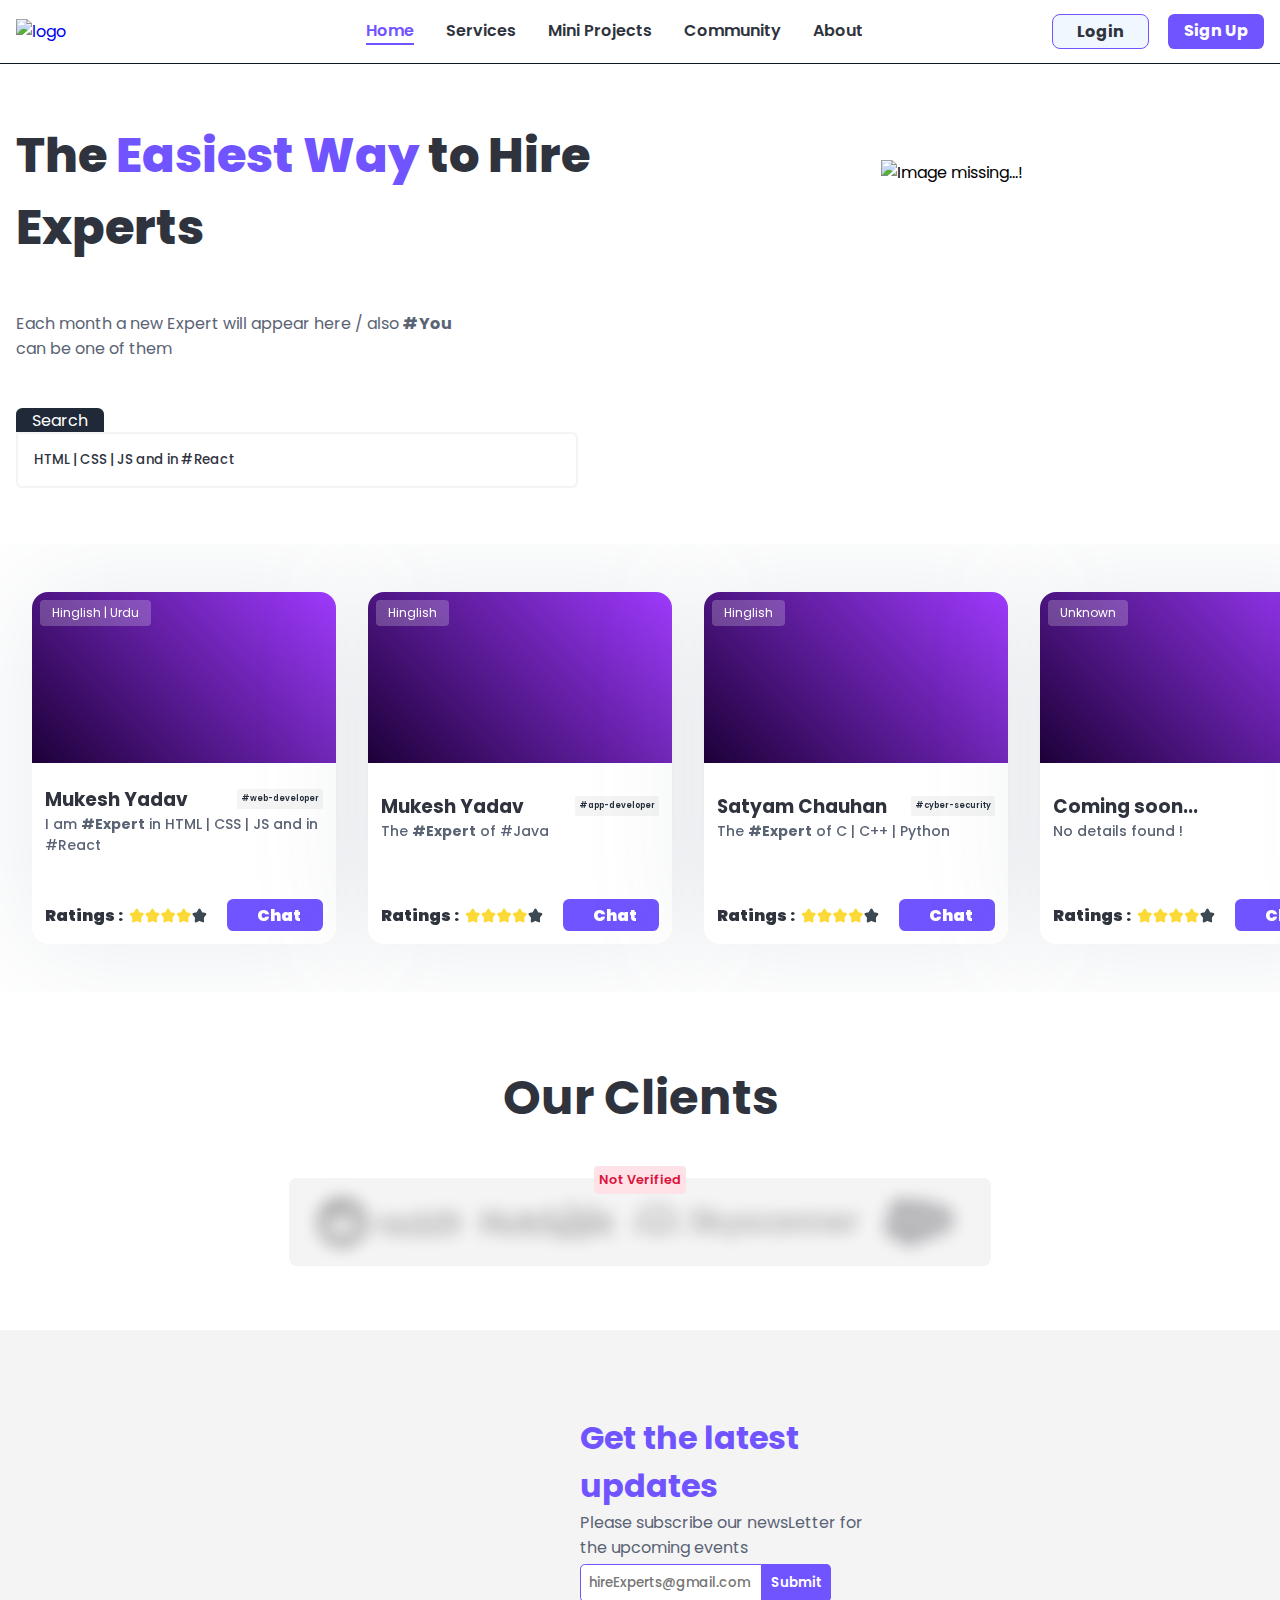
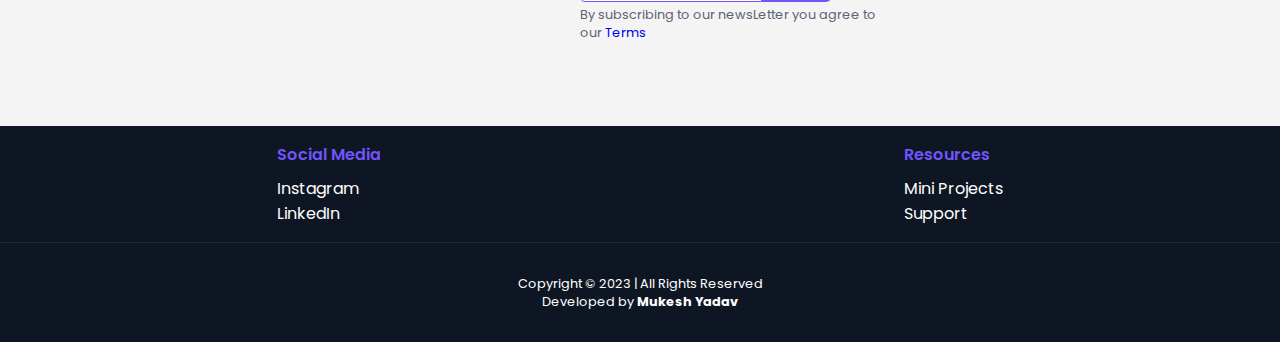
==== commit bae87c6b: "miner changes are in css" ====
--- a/index.html
+++ b/index.html
@@ -49,13 +49,13 @@
                 <img src="Icons/close-icon.svg" alt="Close">
             </div>
 
-            <a href="index.html">Home</a>
-            <a href="services.html">Services</a>
-            <a href="miniProject.html">Mini Projects</a>
-            <a href="community.html">Community</a>
-            <a href="error-page.html">About</a>
-            <a href="login.html" class="login">Login</a>
-            <a href="error-page.html" class="signUp">Sign Up</a>
+            <a href="index.html" class="default" id="homeTab">Home</a>
+            <a href="services.html" id="servicesTab">Services</a>
+            <a href="miniProject.html" id="miniProjectsTab">Mini Projects</a>
+            <a href="community.html" id="communityTab">Community</a>
+            <a href="error-page.html" id="aboutTab">About</a>
+            <a href="login.html" class="login" id="loginTab">Login</a>
+            <a href="error-page.html" class="signUp" id="signUpTab">Sign Up</a>
         </div>
     </div>
     <!-- header section ends -->
@@ -79,7 +79,7 @@
 
             <div class="hero-right">
                 <img src="Images/3d-boy-using-laptop.svg" alt="Image missing...!">
-                
+
                 <div class="userInfo" id="userInfo">
                     <div class="userDetails">
 
@@ -97,7 +97,7 @@
                     </div>
                 </div>
             </div>
-            
+
         </div>
     </div>
     <!-- hero section ends -->
@@ -286,7 +286,7 @@
                     </div>
                 </div>
             </div>
-            
+
 
         </div>
 
@@ -300,7 +300,7 @@
     <div class="socialProofs">
         <div class="container">
             <div class="titleContainer">
-                <h1>Our Clients</h1>
+                <h2>Our Clients</h2>
             </div>
             <p>Not Verified</p>
             <div class="clients-icons">
@@ -364,7 +364,7 @@
 
 
     <script src="Js/main-script.js"></script>
-    
+
 </body>
 
 </html>--- a/Stylesheets/root.css
+++ b/Stylesheets/root.css
@@ -18,12 +18,12 @@
 
 :root {
     --primaryColor-light: #fff;
-    --primaryColor-dark: #161719;
-    --secondaryColor-dark: #202329;
+    --primaryColor-dark: #0f1623;
+    --secondaryColor-dark: #1f2937;
     --tertiaryColor-dark: #F4F4F4;
     
     --textColor-dark: #2E333D;
-    --textColor-lightdark: #928BA6;
+    --textColor-lightdark: #5A6374;
 
 
     --brand-primary: #7054ff;
--- a/Stylesheets/styles.css
+++ b/Stylesheets/styles.css
@@ -6,7 +6,8 @@
     border-bottom: 1px solid var(--primaryColor-dark);
     position: sticky;
     top: 0;
-    z-index: 1;
+    z-index: 31000;
+    background: var(--primaryColor-light);
 }
 
 .nav {
@@ -135,14 +136,16 @@
     display: flex;
     align-items: center;
     justify-content: center;
+    left: 64px;
 }
 
 
 .sidebar a {
+    font-weight: 600;
     padding: .5rem 1rem;
     border-radius: 4px;
     width: 90%;
-    color: var(--primaryColor-light);
+    color: var(--textColor-lightdark);
 }
 
 .sidebar .signUp{
@@ -154,27 +157,19 @@
     color: var(--primaryColor-light);
 }
 
-.sidebar a:focus {
+.sidebar a:focus{
+    color: var(--primaryColor-light);
     background: var(--brand-primary);
 }
 
 
-/* Apply this class when the sidebar is open */
 body.sidebar-open .sidebar {
     transform: translateX(0);
+    position: fixed;
 }
 
 body.sidebar-open {
     overflow: hidden;
-}
-
-body.sidebar-open .sidebar {
-    position: fixed;
-}
-
-body.sidebar-open .hero,
-.teams-section {
-    position: sticky;
 }
 
 /* --------------------------------------------------------- */
@@ -397,7 +392,7 @@
     filter: drop-shadow(0px 0px 56px rgba(100, 118, 139, 0.15));
     overflow: hidden;
     animation: slideDn 1s ease forwards;
-    transition: all ease .4s;
+    transition: all ease 1s;
 }
 
 .card:hover {
@@ -542,7 +537,7 @@
 #ratingDisplay {
     color: var(--brand-secondary);
     width: fit-content;
-    display: block;
+    display: inline;
     font-size: .8rem;
     font-weight: 500;
     margin-left: .8rem;
@@ -598,7 +593,13 @@
 .socialProofs .container .titleContainer {
     width: 100%;
     margin: 1rem 0;
-    color: var(--primaryColor-dark);
+}
+
+
+.titleContainer h2{
+    font-size: 48px;
+    font-weight: 700;
+    color: var(--textColor-dark);
 }
 
 .socialProofs .container > p {
@@ -619,7 +620,7 @@
 .socialProofs .container .clients-icons {
     padding: 1rem;
     border-radius: .5rem;
-    background: var(--brand-lightBlue);
+    background: var(--tertiaryColor-dark);
     display: flex;
     justify-content: center;
     margin: var(--auto-margin-l-r);
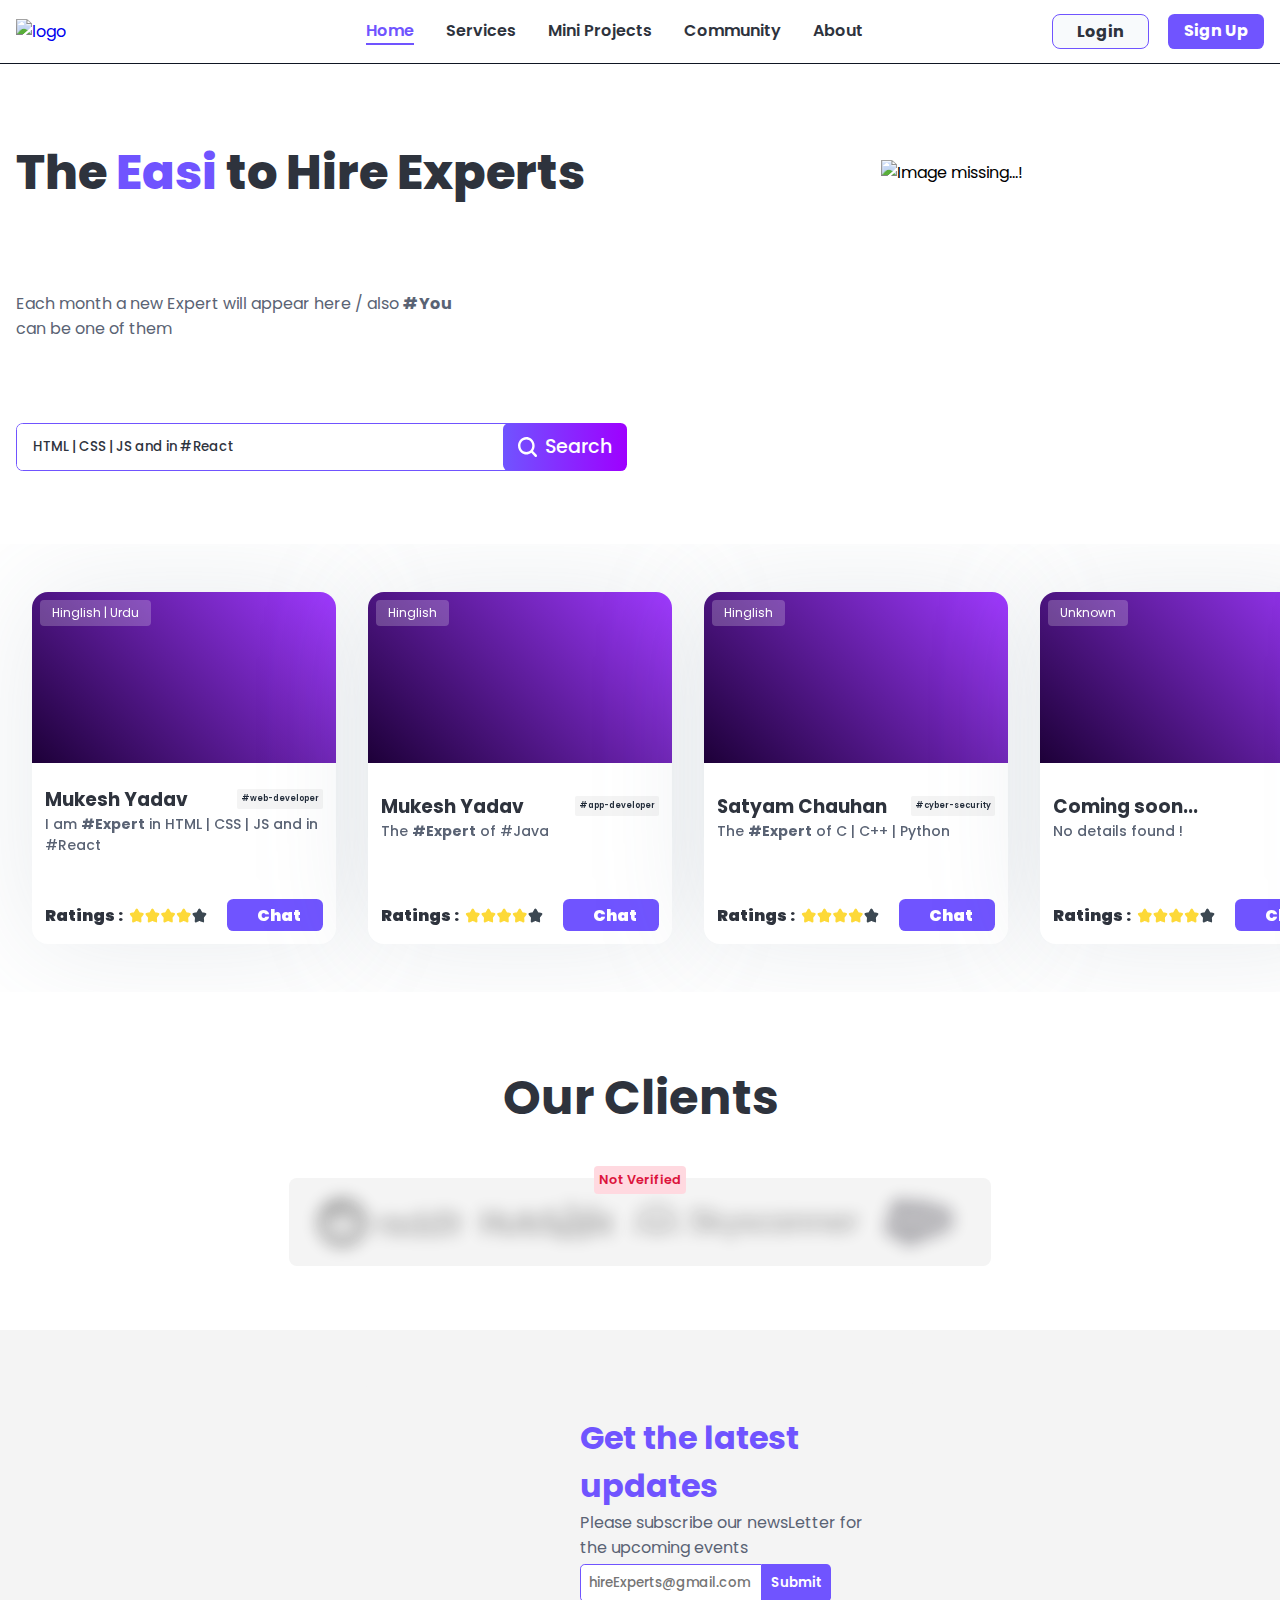
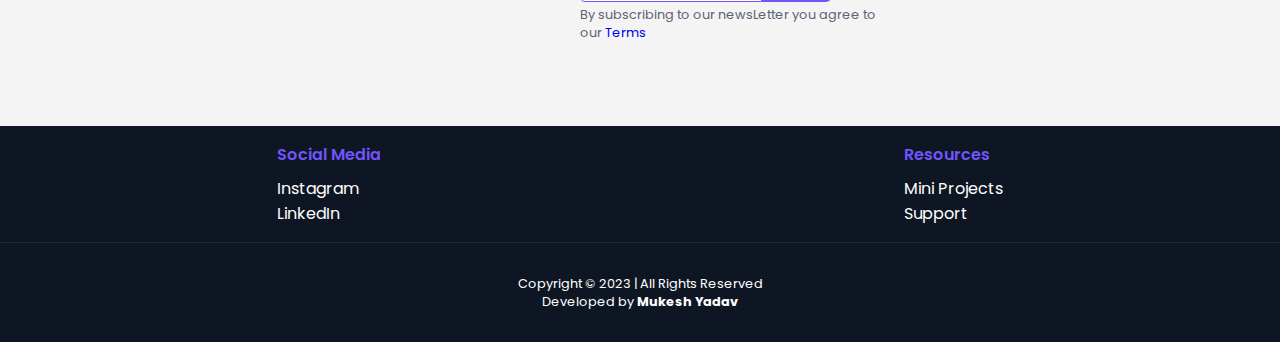
==== commit dd7ccc69: "miner changes are made" ====
--- a/index.html
+++ b/index.html
@@ -68,11 +68,13 @@
                 <h1 id="heading">The <span>Easiest Way</span> to Hire Experts</h1>
                 <p>Each month a new Expert will appear here / also <b>#You</b> can be one of them</p>
 
-                <div class="category">
-                    <p>Search</p>
-                    <div class="category-input">
-                        <input type="search" value="HTML | CSS | JS and in #React" id="searchBox">
-                        <img src="Icons/search-icon.svg" alt="">
+                <div class="search-box">
+                    <div class="search-input">
+                        <input type="search" value="HTML | CSS | JS and in #React" id="search">
+                    </div>
+                    <div class="search-icon">
+                        <img src="Icons/search-icon-light2.svg" alt="">
+                        <span>Search</span>
                     </div>
                 </div>
             </div>
--- a/Stylesheets/root.css
+++ b/Stylesheets/root.css
@@ -30,14 +30,16 @@
     --brand-primarylight: #C6B0FF;
     --brand-secondary: #08BD80;
     --brand-offline: #dc143c;
-    --brand-offlineLight: #FFE2E8;
+    --brand-offlineLight: #ffd9e0;
     --brand-lightBlue: #F1F7FF;
+    --brand-lightBlue: #F8FAFC;
     --brand-lightGreen: #ECFFF7;
 
     --brand-purpleGrad: linear-gradient(45deg, #1d0038 0%, #9f39ff 100%);
     --brand-greenGrad: linear-gradient(45deg, #005454 0%, #00FFD1 100%);
 
     --full-size: 1440px;
+    --full-size: 1920px;
     --tab-size: 768px;
 
     --auto-margin-t-b: auto 0;
--- a/Stylesheets/styles.css
+++ b/Stylesheets/styles.css
@@ -1,5 +1,3 @@
-
-
 .header {
     width: 100%;
     height: 4rem;
@@ -148,18 +146,13 @@
     color: var(--textColor-lightdark);
 }
 
-.sidebar .signUp{
+.sidebar .signUp {
     background: var(--secondaryColor-dark);
 }
 
 .sidebar a:hover {
     background: var(--secondaryColor-dark);
     color: var(--primaryColor-light);
-}
-
-.sidebar a:focus{
-    color: var(--primaryColor-light);
-    background: var(--brand-primary);
 }
 
 
@@ -216,52 +209,65 @@
     color: var(--brand-primary);
 }
 
-.hero-left > p {
+.hero-left>p {
     width: 70%;
     color: var(--textColor-lightdark);
 }
 
-.hero-left .category {
-    width: 90%;
-    display: flex;
-    flex-direction: column;
-}
-
-
-.category p {
-    display: flex;
-    color: var(--primaryColor-light);
-    background: var(--secondaryColor-dark);
-    width: fit-content;
-    height: 1.5rem;
-    padding: 0 1rem;
-    border-radius: .4rem .4rem 0 0;
-}
-
-.category-input{
-    display: flex;
-    width: 100%;
-    overflow: hidden;
+.hero-left .search-box {
+    width: 100%;
+    height: 3rem;
+    display: flex;
+    flex-direction: row;
+    border-radius: 0.4rem;
+    overflow: hidden;
+}
+
+
+.search-input {
+    display: flex;
+    width: calc(100% - 124px);
     background: var(--primaryColor-light);
-    border: 2px solid var(--tertiaryColor-dark);
-    border-radius: 0 0.4rem 0.4rem 0.4rem;
-    /* filter: drop-shadow(0px 0px 3rem #928ba652); */
-}
-
-.category-input #searchBox{
+    border: 1.5px solid var(--brand-primary);
+    border-radius: 0.4rem;
+}
+
+.search-box .search-input input {
+    border-radius: 0.4rem;
     color: var(--textColor-dark);
-    width: 90%;
+    width: 100%;
     outline: none;
     border: none;
     padding: 1rem;
     font-weight: 500;
 }
 
-.category-input img{
-    display: flex;
-    margin: var(--auto-margin-l-r);
-}
-
+.search-box .search-icon {
+    left: -0.8rem;
+    width: 124px;
+    display: flex;
+    align-items: center;
+    justify-content: center;
+    gap: 0.5rem;
+    border-radius: 0.4rem;
+    background: linear-gradient(90deg, #7054ff 0%, #9E00FF 100%);
+}
+
+
+.search-box .search-icon img {
+    width: 1.2rem;
+}
+
+
+.search-box .search-icon span {
+    color: #FEFEFE;
+    text-align: center;
+    font-family: Poppins;
+    font-size: 1.2rem;
+    font-style: normal;
+    font-weight: 500;
+    line-height: 1.5rem; /* 100% */
+}
 
 @keyframes bounce {
     0% {
@@ -284,13 +290,13 @@
     position: relative;
 }
 
-.hero-right > img {
+.hero-right>img {
     height: 60%;
     animation: bounce 5s ease-in-out alternate infinite;
 }
 
 
-.userInfo{
+.userInfo {
     bottom: 5rem;
     width: 16rem;
     height: 4rem;
@@ -308,7 +314,7 @@
     transition: all ease 1s;
 }
 
-.userDetails{
+.userDetails {
     width: 100%;
     display: flex;
     color: var(--brand-primary);
@@ -318,7 +324,7 @@
     overflow: hidden;
 }
 
-.userPic{
+.userPic {
     width: 46px;
     height: 46px;
     background: rgb(255, 255, 255);
@@ -329,27 +335,28 @@
     justify-content: center;
 }
 
-.userPic img{
+.userPic img {
     height: 130%;
     overflow: hidden;
 }
 
-.userName{
-    display: flex;
-    flex-direction: column;
-}
-.userName > p{
+.userName {
+    display: flex;
+    flex-direction: column;
+}
+
+.userName>p {
     font-size: 12px;
     font-weight: 500;
     color: var(--textColor-lightdark);
 }
 
-.userRatings{
+.userRatings {
     color: var(--brand-primary);
 }
 
 
-.hero-right > img:hover + .userInfo{
+.hero-right>img:hover+.userInfo {
     opacity: 1;
     /* display: flex; */
 }
@@ -406,16 +413,16 @@
     color: var(--primaryColor-light);
     display: flex;
     background: var(--brand-purpleGrad);
-    overflow: hidden;    
-}
-
-.img-card .img-chip{
+    overflow: hidden;
+}
+
+.img-card .img-chip {
     z-index: 1;
     display: flex;
     margin: 8px;
 }
 
-.img-card .img-chip a{
+.img-card .img-chip a {
     color: var(--primaryColor-light);
     background: rgba(255, 255, 255, 0.219);
     height: fit-content;
@@ -438,11 +445,11 @@
     animation: slideleft 1.3s ease forwards;
 }
 
-.card .texts .name-chip h3{
+.card .texts .name-chip h3 {
     color: var(--textColor-dark);
 }
 
-.card .texts p{
+.card .texts p {
     color: var(--textColor-lightdark);
     font-size: 14px;
     font-weight: 500;
@@ -564,6 +571,7 @@
 .chat-btn a i {
     display: flex;
 }
+
 /* <!-- teams / cards section ends --> */
 
 
@@ -596,13 +604,13 @@
 }
 
 
-.titleContainer h2{
+.titleContainer h2 {
     font-size: 48px;
     font-weight: 700;
     color: var(--textColor-dark);
 }
 
-.socialProofs .container > p {
+.socialProofs .container>p {
     color: var(--brand-offline);
     font-size: .8rem;
     font-weight: 600;
@@ -635,10 +643,11 @@
     opacity: 30%;
 
 }
+
 /* <!-- clients section ends --> */
 
 
-.footer{
+.footer {
     width: 100%;
     height: auto;
     background: var(--primaryColor-dark);
@@ -646,7 +655,7 @@
     color: white;
 }
 
-.footer .footer-contents{
+.footer .footer-contents {
     max-width: var(--full-size);
     height: auto;
     display: flex;
@@ -657,30 +666,30 @@
 
 }
 
-.footer-contents .socialMedia{
+.footer-contents .socialMedia {
     display: flex;
     flex-direction: column;
 }
 
 .socialMedia a,
-.resources a{
+.resources a {
     color: var(--primaryColor-light);
 }
 
 
-.footer-contents .resources{
+.footer-contents .resources {
     display: flex;
     flex-direction: column;
 }
 
 .socialMedia p,
-.resources p{
+.resources p {
     color: var(--brand-primary);
     font-weight: 600;
     margin-bottom: .6rem;
 }
 
-.footer .copyright{
+.footer .copyright {
 
     height: 100px;
     display: flex;
@@ -696,7 +705,7 @@
 
 
 /* <!-- newsLetter section starts --> */
-.newsLetter{
+.newsLetter {
     width: 100%;
     height: auto;
     display: flex;
@@ -719,7 +728,7 @@
     overflow: hidden;
 }
 
-.img-container{
+.img-container {
     height: 100%;
     width: 50%;
     height: auto;
@@ -730,11 +739,11 @@
     align-items: center;
 }
 
-.img-container img{
+.img-container img {
     width: 80%;
 }
 
-.texts-container{
+.texts-container {
     height: 100%;
     display: flex;
     flex-direction: column;
@@ -743,23 +752,23 @@
 
 }
 
-.main-text h1{
+.main-text h1 {
     color: var(--brand-primary);
 }
 
-.main-text p{
+.main-text p {
     font-size: 1rem;
     color: var(--textColor-lightdark);
 }
 
-.texts-container .inputBox{
+.texts-container .inputBox {
     width: 100%;
     display: flex;
     align-items: center;
     font-size: 1rem;
 }
 
-.inputBox input{
+.inputBox input {
     width: 60%;
     padding: .5rem;
     color: var(--primaryColor-dark);
@@ -769,7 +778,7 @@
     border-radius: .3rem 0 0 .3rem;
 }
 
-.inputBox button{
+.inputBox button {
     padding: .56rem;
     border: none;
     font-weight: 600;
@@ -778,10 +787,11 @@
     background: var(--brand-primary);
 }
 
-.texts-container > p{
+.texts-container>p {
     font-size: .8rem;
     color: var(--textColor-lightdark);
 }
+
 /* <!-- newsLetter section ends --> */
 
 
@@ -809,7 +819,7 @@
     }
 
 
-    .nav-links { 
+    .nav-links {
         display: none;
     }
 
@@ -822,6 +832,7 @@
         height: 1.5rem;
         display: flex;
         margin: var(--auto-margin-t-b);
+        cursor: pointer;
     }
 
 
@@ -856,13 +867,10 @@
     }
 
 
-    .hero-left .category {
-        width: 95%;
-    }
-
 
 
     .hero-right {
+        width: 100%;
         height: 60%;
         display: flex;
         margin: var(--auto-margin-l-r);
@@ -893,14 +901,14 @@
         height: 500px;
         flex-direction: column;
     }
-    
-    .img-container{
+
+    .img-container {
         width: 100%;
         height: 60%;
 
     }
-    
-    .img-container img{
+
+    .img-container img {
         height: 100%;
     }
 
@@ -932,21 +940,13 @@
         height: 1.5rem;
         display: flex;
         margin: var(--auto-margin-t-b);
+        cursor: pointer;
     }
 
     .hero-left h1 {
         font-weight: 900;
         font-size: 2.5rem;
     }
-
-    /* .teams-member {
-        display: grid;
-        grid-template-columns: repeat(2, 1fr);
-        place-items: center;
-        margin: var(--auto-margin-l-r);
-        overflow: auto;
-        gap: 2rem;
-    } */
 }
 
 /* ------------------------------------------------------------------------------ */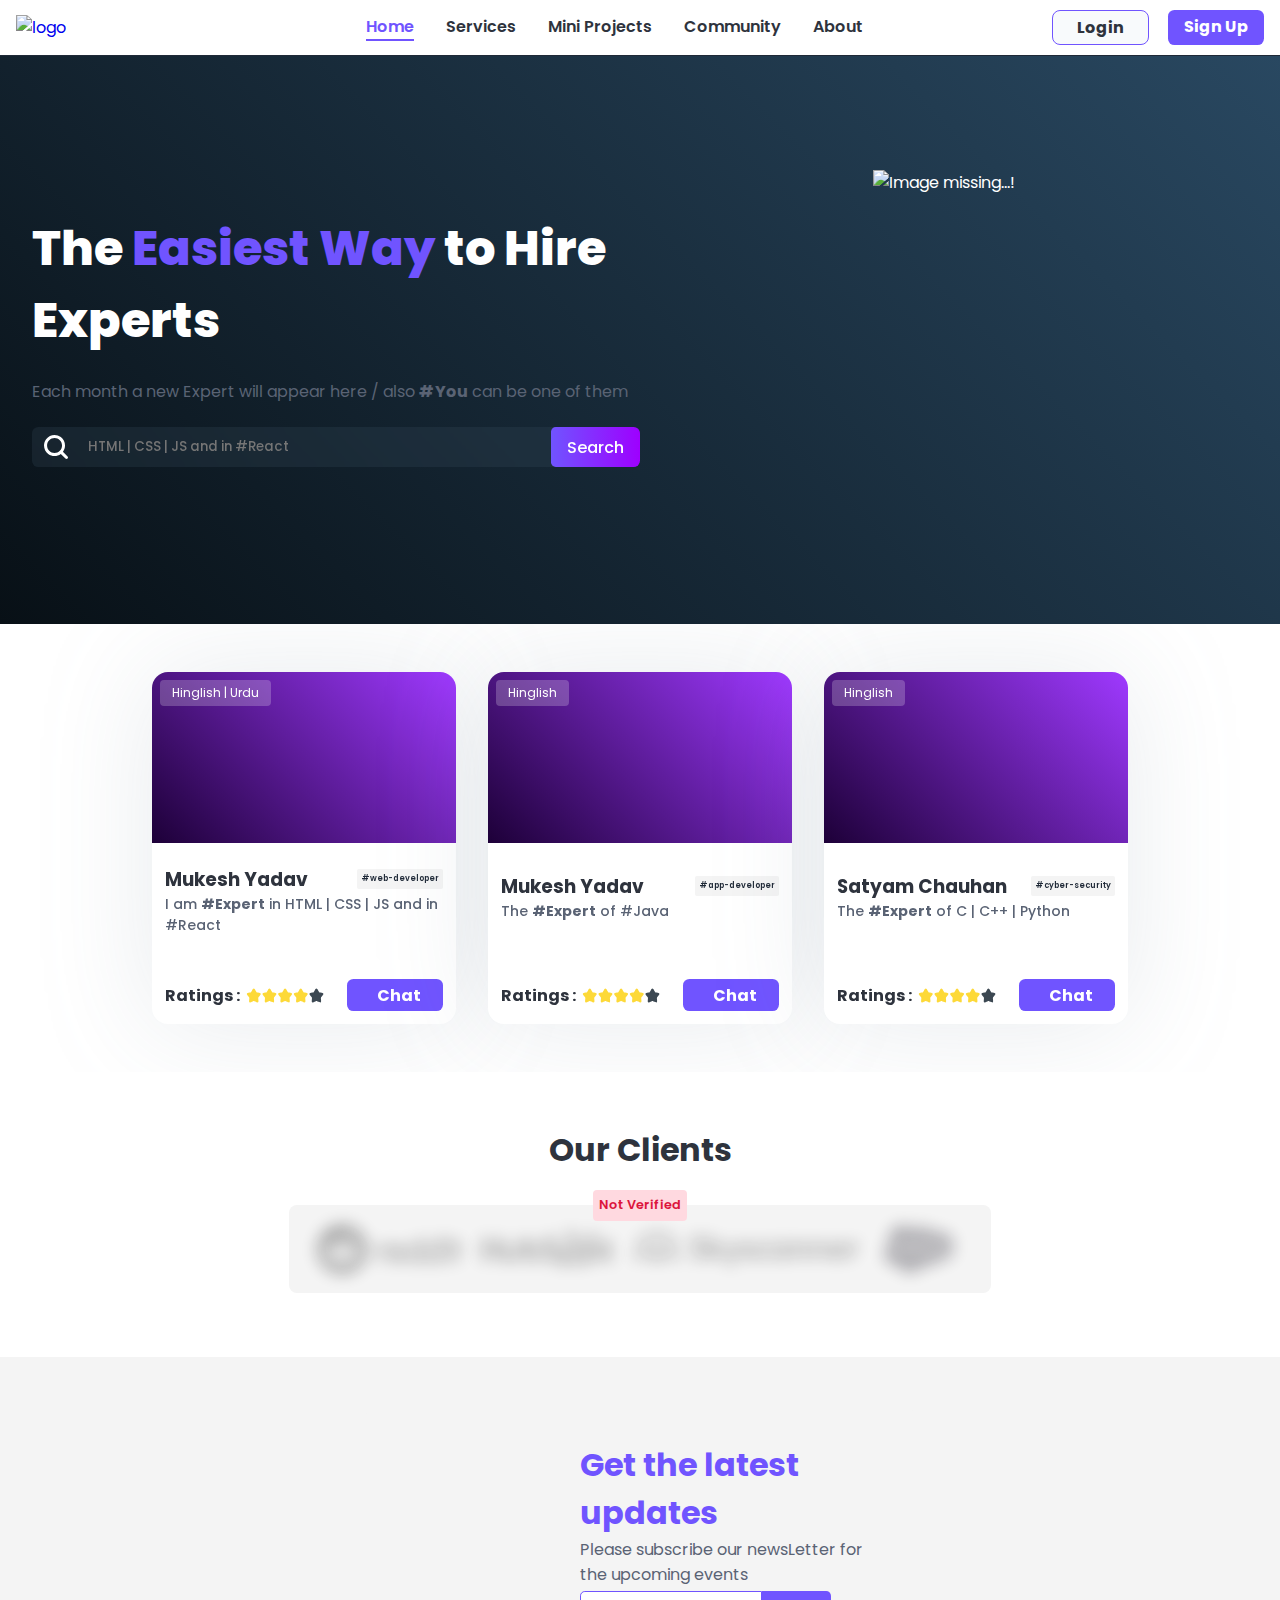
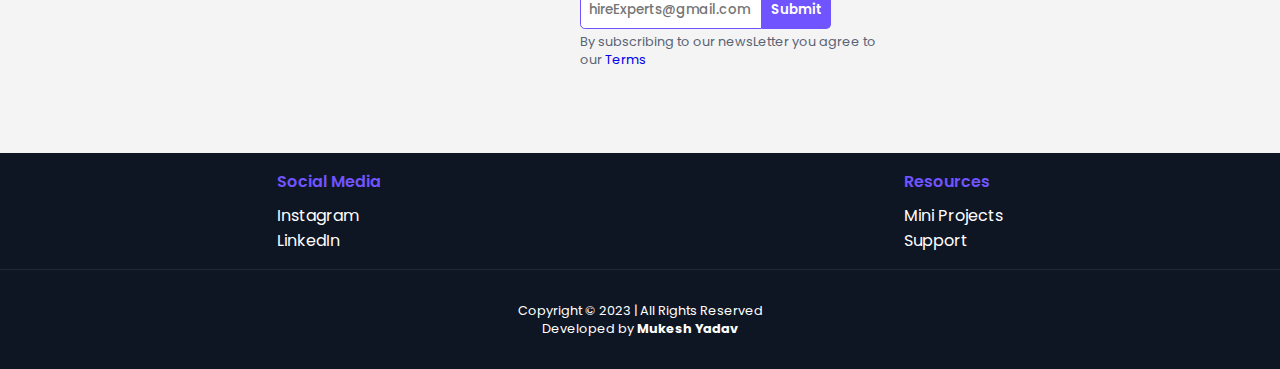
==== commit d0637af2: "major changes are made" ====
--- a/index.html
+++ b/index.html
@@ -16,7 +16,7 @@
 <body>
 
     <!-- header section starts -->
-    <div class="header">
+    <div class="header" id="header">
         <div class="nav">
             <div class="logobox">
                 <a href="index.html">
@@ -65,18 +65,27 @@
     <div class="hero">
         <div class="hero-contents">
             <div class="hero-left">
-                <h1 id="heading">The <span>Easiest Way</span> to Hire Experts</h1>
-                <p>Each month a new Expert will appear here / also <b>#You</b> can be one of them</p>
+
+                <div id="hero-heading">
+                    <h1 id="heading">The <span>Easiest Way</span> to Hire Experts</h1>
+                </div>
+
+                <div class="hero-tagline">
+                    <p>Each month a new Expert will appear here / also <b>#You</b> can be one of them</p>
+                </div>
 
                 <div class="search-box">
-                    <div class="search-input">
-                        <input type="search" value="HTML | CSS | JS and in #React" id="search">
-                    </div>
                     <div class="search-icon">
                         <img src="Icons/search-icon-light2.svg" alt="">
-                        <span>Search</span>
-                    </div>
-                </div>
+                    </div>
+                    <div class="search-input">
+                        <input type="search" placeholder="HTML | CSS | JS and in #React" id="search">
+                    </div>
+                    <div class="search-btn">
+                        <a href="#search">Search</a>
+                    </div>
+                </div>
+
             </div>
 
             <div class="hero-right">
@@ -138,22 +147,24 @@
                             <a href="#web-developer">#web-developer</a>
                         </div>
                     </div>
-                    <p>I am <b>#Expert</b> in HTML | CSS | JS and in #React</p>
+                    <p>I am <b>#Expert</b> in HTML | CSS | JS and in <br>#React</p>
                 </div>
 
                 <div id="ratingDisplay"></div>
 
-                <div class="action-btn">
+                <div class="card-action-btn">
 
                     <div class="ratings">
                         <b>Ratings :&nbsp;&nbsp;</b><img src="Icons/stars.svg" alt="">
                     </div>
+
                     <div class="chat-btn">
                         <a href="error-page.html">
                             <i><img src="Icons/chat-icon.svg" alt=""></i>
                             <b>Chat</b>
                         </a>
                     </div>
+
                 </div>
             </div>
 
@@ -176,7 +187,7 @@
 
                 <div id="ratingDisplay"></div>
 
-                <div class="action-btn">
+                <div class="card-action-btn">
 
                     <div class="ratings">
                         <b>Ratings :&nbsp;&nbsp;</b><img src="Icons/stars.svg" alt="">
@@ -209,73 +220,7 @@
 
                 <div id="ratingDisplay"></div>
 
-                <div class="action-btn">
-
-                    <div class="ratings">
-                        <b>Ratings :&nbsp;&nbsp;</b><img src="Icons/stars.svg" alt="">
-                    </div>
-                    <div class="chat-btn">
-                        <a href="error-page.html">
-                            <i><img src="Icons/chat-icon.svg" alt=""></i>
-                            <b>Chat</b>
-                        </a>
-                    </div>
-                </div>
-            </div>
-
-            <div class="card card4">
-                <div class="img-card">
-                    <div class="img-chip">
-                        <a href="#unknown">Unknown</a>
-                    </div>
-                    <img src="Images/mukesh-yadav-img.png" alt="">
-                </div>
-                <div class="texts">
-                    <div class="name-chip">
-                        <h3>Coming soon...</h3>
-                        <div class="text-chip">
-                            <a href="#unknown">Unknown</a>
-                        </div>
-                    </div>
-                    <p>No details found !</p>
-                </div>
-
-                <div id="ratingDisplay"></div>
-
-                <div class="action-btn">
-
-                    <div class="ratings">
-                        <b>Ratings :&nbsp;&nbsp;</b><img src="Icons/stars.svg" alt="">
-                    </div>
-                    <div class="chat-btn">
-                        <a href="error-page.html">
-                            <i><img src="Icons/chat-icon.svg" alt=""></i>
-                            <b>Chat</b>
-                        </a>
-                    </div>
-                </div>
-            </div>
-
-            <div class="card card5">
-                <div class="img-card">
-                    <div class="img-chip">
-                        <a href="#unknown">Unknown</a>
-                    </div>
-                    <img src="Images/mukesh-yadav-img.png" alt="">
-                </div>
-                <div class="texts">
-                    <div class="name-chip">
-                        <h3>Coming soon...</h3>
-                        <div class="text-chip">
-                            <a href="#unknown">Unknown</a>
-                        </div>
-                    </div>
-                    <p>No details found !</p>
-                </div>
-
-                <div id="ratingDisplay"></div>
-
-                <div class="action-btn">
+                <div class="card-action-btn">
 
                     <div class="ratings">
                         <b>Ratings :&nbsp;&nbsp;</b><img src="Icons/stars.svg" alt="">
--- a/Stylesheets/root.css
+++ b/Stylesheets/root.css
@@ -13,6 +13,7 @@
     box-sizing: border-box;
     position: relative;
     text-decoration: none;
+    scroll-behavior: smooth;
 }
 
 
@@ -39,7 +40,7 @@
     --brand-greenGrad: linear-gradient(45deg, #005454 0%, #00FFD1 100%);
 
     --full-size: 1440px;
-    --full-size: 1920px;
+    /* --full-size: 1920px; */
     --tab-size: 768px;
 
     --auto-margin-t-b: auto 0;
@@ -49,6 +50,6 @@
 
 body {
     background-color: var(--primary-light);
-    width: 100vw;
-    height: auto;
+    width: 100%;
+    height: 100%;
 }
--- a/Stylesheets/styles.css
+++ b/Stylesheets/styles.css
@@ -1,17 +1,20 @@
 .header {
     width: 100%;
-    height: 4rem;
-    border-bottom: 1px solid var(--primaryColor-dark);
-    position: sticky;
+    height: 3.5rem;
+    border-bottom: 1px solid var(--secondaryColor-dark);
+    background: var(--primaryColor-light);
+    z-index: 50;
+}
+
+#header.sticky {
+    position: fixed;
     top: 0;
-    z-index: 31000;
-    background: var(--primaryColor-light);
 }
 
 .nav {
     padding: 0 1rem;
     margin: var(--auto-margin-l-r);
-    max-width: var(--full-size);
+    width: 100%;
     height: 100%;
     background-color: #fff;
     display: flex;
@@ -38,7 +41,6 @@
     display: flex;
     gap: 0 2rem;
     font-weight: 600;
-    animation: slideDn 1.5s ease;
 }
 
 
@@ -178,95 +180,99 @@
 /* <!-- hero section starts --> */
 .hero {
     width: 100%;
-    height: 30rem;
+    height: auto;
+    background: linear-gradient(45deg, #081016, #294861);
 }
 
 .hero-contents {
-    padding: 0 1rem;
-    display: flex;
+    padding: 0 2rem;
+    display: flex;
+    flex-direction: row;
     margin: var(--auto-margin-l-r);
     max-width: var(--full-size);
-    height: 100%;
+    height: 568px;
+    color: var(--primaryColor-light);
+    align-items: center;
 }
 
 .hero-left {
     padding: 2rem 0;
     width: 50%;
-    height: 100%;
-    color: var(--textColor-dark);
+    height: 60%;
     display: flex;
     flex-direction: column;
     justify-content: space-around;
-    animation: slideleft 1.3s ease forwards;
-}
-
-.hero-left h1 {
+}
+
+#hero-heading h1 {
     font-weight: 800;
     font-size: 3rem;
 }
 
-.hero-left h1 span {
+#hero-heading h1 span {
     color: var(--brand-primary);
 }
 
-.hero-left>p {
-    width: 70%;
+.hero-tagline>p {
+    /* margin: 1rem 0; */
+    width: 100%;
     color: var(--textColor-lightdark);
 }
 
 .hero-left .search-box {
     width: 100%;
-    height: 3rem;
+    height: 2.5rem;
     display: flex;
     flex-direction: row;
     border-radius: 0.4rem;
     overflow: hidden;
+    align-items: center;
+    background: #3a515f3d;
+    backdrop-filter: blur(5px);
 }
 
 
 .search-input {
     display: flex;
-    width: calc(100% - 124px);
-    background: var(--primaryColor-light);
-    border: 1.5px solid var(--brand-primary);
-    border-radius: 0.4rem;
-}
-
-.search-box .search-input input {
-    border-radius: 0.4rem;
-    color: var(--textColor-dark);
-    width: 100%;
+    flex-direction: row;
+    align-items: center;
+    flex: 1;
+    width: 100%;
+    height: 100%;
+}
+
+.search-input input {
+    color: var(--primaryColor-light);
+    width: 100%;
+    height: 100%;
     outline: none;
     border: none;
-    padding: 1rem;
+    padding: 0 .5rem;
     font-weight: 500;
+    background: none;
 }
 
 .search-box .search-icon {
-    left: -0.8rem;
-    width: 124px;
-    display: flex;
-    align-items: center;
-    justify-content: center;
-    gap: 0.5rem;
-    border-radius: 0.4rem;
+    height: 100%;
+    width: 3rem;
+    display: grid;
+    place-items: center;
+}
+
+.search-box .search-btn {
+    height: 100%;
+    display: grid;
+    place-items: center;
+    border-radius: 0.3rem;
     background: linear-gradient(90deg, #7054ff 0%, #9E00FF 100%);
-}
-
-
-.search-box .search-icon img {
-    width: 1.2rem;
-}
-
-
-.search-box .search-icon span {
+    cursor: pointer;
+}
+
+
+.search-btn a {
     color: #FEFEFE;
-    text-align: center;
-    font-family: Poppins;
-    font-size: 1.2rem;
-    font-style: normal;
     font-weight: 500;
-    line-height: 1.5rem; /* 100% */
+    padding: 0 1rem;
 }
 
 @keyframes bounce {
@@ -303,7 +309,7 @@
     border-radius: 8px;
     background: #ffffff;
     padding: 4px 8px;
-    border: 2px solid rgba(125, 107, 172, 0.161);
+    border: 2px solid #7d6bac29;
     box-shadow: 0 0 86px 0px rgba(125, 107, 172, 0.219);
     display: flex;
     flex-direction: row;
@@ -381,6 +387,7 @@
     flex-direction: row;
     overflow: auto;
     gap: 2rem;
+    justify-content: center;
 }
 
 
@@ -439,7 +446,16 @@
 }
 
 .card .texts,
-.card .action-btn {
+.card .card-action-btn {
+    margin: .8rem;
+    justify-content: space-between;
+    animation: slideleft 1.3s ease forwards;
+}
+
+
+
+.card .card-action-btn {
+    display: flex;
     margin: .8rem;
     justify-content: space-between;
     animation: slideleft 1.3s ease forwards;
@@ -582,30 +598,30 @@
     width: 100%;
     height: auto;
     display: flex;
+    /* background: red; */
 }
 
 
 
 .socialProofs .container {
-    z-index: -1;
-    display: flex;
+    height: 100%;
     max-width: var(--full-size);
     margin: var(--auto-margin-l-r);
-    color: var(--primaryColor-light);
     text-align: center;
+    display: flex;
     flex-direction: column;
     overflow: hidden;
     margin-bottom: 4rem;
+    flex: 1;
 }
 
 .socialProofs .container .titleContainer {
     width: 100%;
-    margin: 1rem 0;
 }
 
 
 .titleContainer h2 {
-    font-size: 48px;
+    font-size: 32px;
     font-weight: 700;
     color: var(--textColor-dark);
 }
@@ -616,10 +632,9 @@
     font-weight: 600;
     background: var(--brand-offlineLight);
     margin: var(--auto-margin-l-r);
-    width: fit-content;
     top: 1rem;
     z-index: 1;
-    padding: .3rem;
+    padding: .4rem;
     border-radius: 4px;
 }
 
@@ -653,6 +668,7 @@
     background: var(--primaryColor-dark);
     flex-direction: column;
     color: white;
+    background-position: bottom;
 }
 
 .footer .footer-contents {
@@ -814,10 +830,6 @@
 
 
 @media only screen and (max-width: 425px) {
-    .header {
-        height: 3rem;
-    }
-
 
     .nav-links {
         display: none;
@@ -837,14 +849,10 @@
 
 
     /* hero section started */
-    .hero {
-        height: auto;
-    }
 
     .hero-contents {
         height: 50rem;
         flex-direction: column;
-        margin: var(--auto-margin-l-r);
     }
 
 
@@ -855,38 +863,40 @@
         align-items: center;
     }
 
-    .hero-left h1 {
+    #hero-heading h1 {
         font-weight: 900;
         font-size: 2rem;
     }
 
 
-    .hero-left>p {
+    .hero-tagline>p {
         padding: 1rem 0;
-        width: 90%;
-    }
-
-
+    }
 
 
     .hero-right {
         width: 100%;
-        height: 60%;
+        height: 50%;
         display: flex;
         margin: var(--auto-margin-l-r);
     }
 
     .hero-right img {
-        aspect-ratio: 0;
         display: flex;
     }
 
-    .container .clients-icons {
+
+
+    .teams-member {
+        display: flex;
+        justify-content: left;
+    }
+
+
+
+    .socialProofs .container .clients-icons {
         margin: var(--auto-margin-l-r);
         margin: 0 1rem;
-    }
-
-    .container .clients-icons {
         display: grid;
         grid-template-columns: repeat(2, 1fr);
     }
@@ -897,6 +907,7 @@
 
 
 
+/* newsLetter section  */
     .newsLetter-container {
         height: 500px;
         flex-direction: column;
@@ -943,9 +954,46 @@
         cursor: pointer;
     }
 
-    .hero-left h1 {
+    .hero-contents {
+        display: flex;
+        flex-direction: column;
+    }
+
+    .hero-left {
+        width: 100%;
+        height: 50%;
+        text-align: center;
+        align-items: center;
+    }
+
+    #hero-heading{
+        width: 80%;
+        text-align: center;
+    }
+
+    #hero-heading h1 {
         font-weight: 900;
-        font-size: 2.5rem;
+        font-size: 2rem;
+    }
+    
+    .hero-right{
+        width: 100%;
+        height: 50%;
+        /* background: yellow; */
+    }
+
+    .hero-right>img {
+        height: 80%;
+    }
+
+    .userInfo{
+        bottom: 2rem;
+        transform: scale(.8);
+    }
+
+
+    .teams-member {    
+        justify-content: left;
     }
 }
 
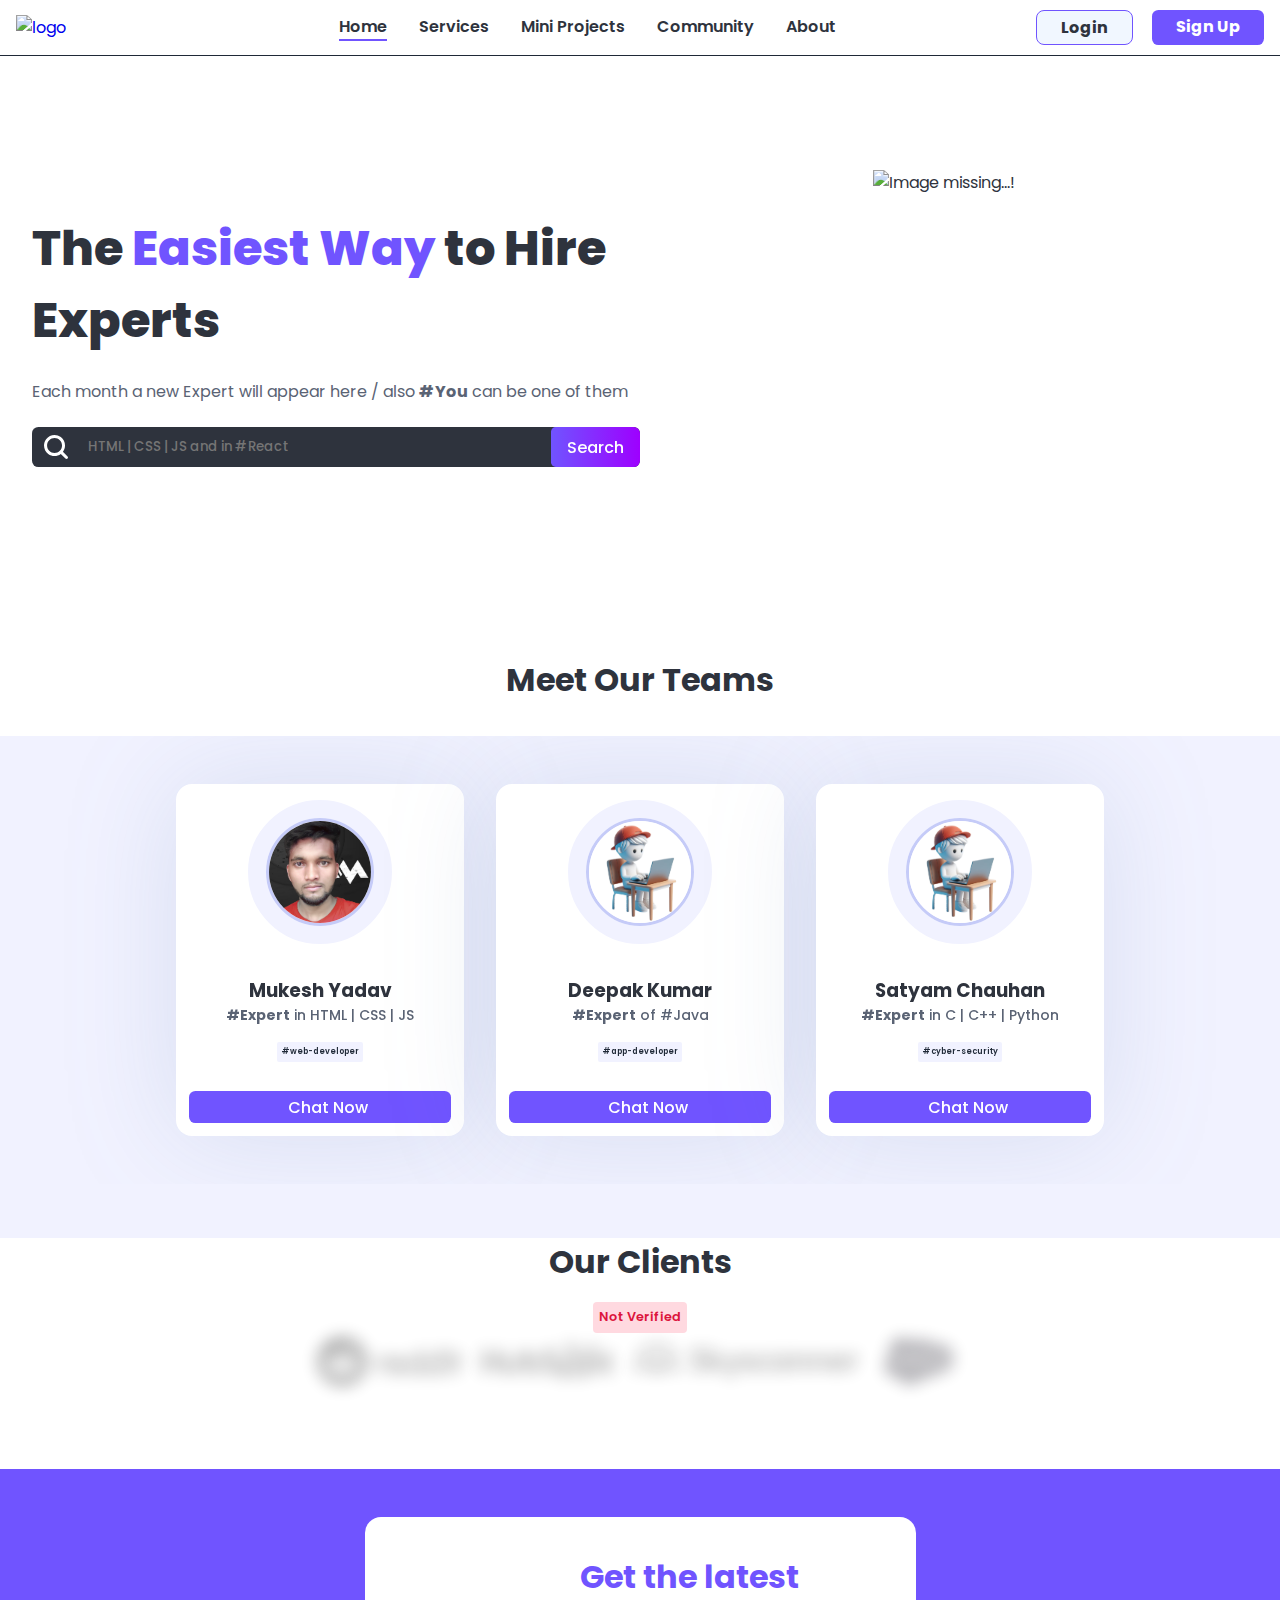
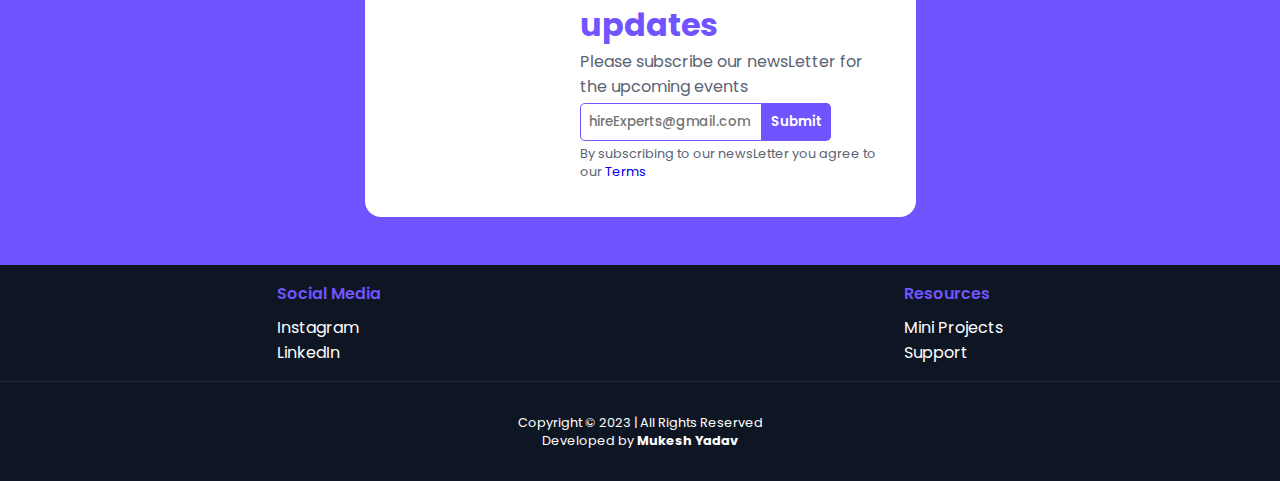
==== commit 930b53be: "Mazor changes are made today" ====
--- a/index.html
+++ b/index.html
@@ -16,6 +16,7 @@
 <body>
 
     <!-- header section starts -->
+
     <div class="header" id="header">
         <div class="nav">
             <div class="logobox">
@@ -28,7 +29,7 @@
                 <a id="home-link" href="index.html" class="default">Home</a>
                 <a id="services-link" href="services.html">Services</a>
                 <a id="miniProject-link" href="miniProject.html">Mini Projects</a>
-                <a id="community-link" href="community.html">Community</a>
+                <a id="community-link" href="error-page.html">Community</a>
                 <a id="about-link" href="error-page.html">About</a>
             </div>
 
@@ -44,18 +45,87 @@
 
         <!-- Sidebar -->
         <div class="sidebar">
-
+            <!-- Close icon -->
             <div class="close-icon" id="closeIcon">
                 <img src="Icons/close-icon.svg" alt="Close">
             </div>
-
-            <a href="index.html" class="default" id="homeTab">Home</a>
-            <a href="services.html" id="servicesTab">Services</a>
-            <a href="miniProject.html" id="miniProjectsTab">Mini Projects</a>
-            <a href="community.html" id="communityTab">Community</a>
-            <a href="error-page.html" id="aboutTab">About</a>
-            <a href="login.html" class="login" id="loginTab">Login</a>
-            <a href="error-page.html" class="signUp" id="signUpTab">Sign Up</a>
+            <!-- Add your sidebar content here -->
+            <a href="index.html">
+                <svg xmlns="http://www.w3.org/2000/svg" width="16" height="16" viewBox="0 0 24 24" fill="none">
+                    <path
+                        d="M12 14.9918C10.3432 14.9918 9 16.335 9 17.9918V23.9918H15V17.9918C15 16.335 13.6568 14.9918 12 14.9918Z"
+                        fill="#5A6374" />
+                    <path
+                        d="M17 17.9923V23.9923H21C22.6568 23.9923 24 22.6491 24 20.9923V11.8713C24.0002 11.3518 23.7983 10.8525 23.437 10.4793L14.939 1.29224C13.4396 -0.330101 10.9089 -0.42971 9.28655 1.06973C9.20949 1.14098 9.13523 1.21518 9.06403 1.29224L0.581016 10.4763C0.208734 10.8511 -0.000140554 11.358 7.09607e-08 11.8863V20.9923C7.09607e-08 22.6491 1.34316 23.9923 3 23.9923H6.99998V17.9923C7.01869 15.2654 9.22027 13.0387 11.8784 12.9746C14.6255 12.9083 16.9791 15.173 17 17.9923Z"
+                        fill="#5A6374" />
+                    <path
+                        d="M12 14.9918C10.3432 14.9918 9 16.335 9 17.9918V23.9918H15V17.9918C15 16.335 13.6568 14.9918 12 14.9918Z"
+                        fill="#5A6374" />
+                </svg>
+                Home</a>
+
+            <a href="services.html">
+                <svg xmlns="http://www.w3.org/2000/svg" width="16" height="16" viewBox="0 0 24 24" fill="none">
+                    <g clip-path="url(#clip0_406_2167)">
+                        <path
+                            d="M15.746 18.2542C15.746 16.7542 14.715 14.7042 12.846 12.4812C12.7426 12.3578 12.613 12.2589 12.4668 12.1917C12.3205 12.1244 12.161 12.0904 12 12.0922C11.8378 12.0915 11.6774 12.1261 11.5299 12.1936C11.3825 12.2611 11.2515 12.36 11.146 12.4832C9.10003 14.8802 8.10003 17.0002 8.27303 18.6252C8.34111 19.139 8.5173 19.6325 8.78998 20.0733C9.06267 20.514 9.42566 20.892 9.85503 21.1822C10.4624 21.6803 11.2153 21.9674 12 22.0002C12.9932 21.9992 13.9454 21.6042 14.6477 20.9019C15.35 20.1996 15.745 19.2474 15.746 18.2542Z"
+                            fill="#5A6374" />
+                        <path
+                            d="M16.629 2.90045C15.843 2.23245 15.018 1.53245 14.178 0.76845C13.8595 0.479282 13.4816 0.263223 13.0708 0.135398C12.6601 0.00757344 12.2263 -0.0289276 11.8 0.02845C11.3868 0.0831764 10.9906 0.22797 10.6395 0.452601C10.2884 0.677233 9.99087 0.976222 9.76798 1.32845C8.57637 3.32028 7.7336 5.50095 7.27598 7.77645C7.09695 7.5172 6.93782 7.24476 6.79998 6.96145C6.65844 6.66323 6.44529 6.40469 6.17953 6.20888C5.91378 6.01307 5.60369 5.88608 5.27693 5.83925C4.95017 5.79241 4.6169 5.82718 4.30684 5.94046C3.99679 6.05374 3.71959 6.242 3.49998 6.48845C1.82329 8.20285 0.893845 10.5115 0.914982 12.9095C0.891794 15.3589 1.68841 17.7457 3.17809 19.6902C4.66778 21.6347 6.76496 23.0252 9.13598 23.6404C10.0438 23.8689 10.9759 23.9871 11.912 23.9925C10.7157 23.9479 9.5659 23.5178 8.63398 22.7665C7.98839 22.3121 7.44556 21.727 7.04071 21.0493C6.63585 20.3716 6.37804 19.6163 6.28398 18.8325C6.05398 16.6225 7.17698 14.0495 9.62198 11.1855C9.91529 10.8416 10.2799 10.5657 10.6906 10.377C11.1012 10.1883 11.548 10.0912 12 10.0925H12.01C12.4606 10.0928 12.9057 10.1914 13.3143 10.3814C13.723 10.5714 14.0853 10.8482 14.376 11.1925C15.914 13.0195 17.749 15.7275 17.749 18.2535C17.7468 19.7092 17.1924 21.1098 16.1978 22.1727C15.2032 23.2357 13.8423 23.8817 12.39 23.9804C15.2616 23.8879 17.9845 22.6812 19.9818 20.6158C21.979 18.5504 23.0938 15.7886 23.09 12.9155C23.085 8.38545 20.093 5.84545 16.629 2.90045Z"
+                            fill="#5A6374" />
+                    </g>
+                    <defs>
+                        <clipPath id="clip0_406_2167">
+                            <rect width="24" height="24" fill="white" />
+                        </clipPath>
+                    </defs>
+                </svg>
+                Services</a>
+
+            <a href="miniProject.html">
+                <svg xmlns="http://www.w3.org/2000/svg" width="18" height="18" viewBox="0 0 24 24" fill="none">
+                    <path opacity="0.5"
+                        d="M2 12C2 7.28595 2 4.92893 3.46447 3.46447C4.92893 2 7.28595 2 12 2C16.714 2 19.0711 2 20.5355 3.46447C22 4.92893 22 7.28595 22 12C22 16.714 22 19.0711 20.5355 20.5355C19.0711 22 16.714 22 12 22C7.28595 22 4.92893 22 3.46447 20.5355C2 19.0711 2 16.714 2 12Z"
+                        fill="#5A6374" />
+                    <path
+                        d="M3.46451 20.5355C4.92902 22 7.28611 22 12.0003 22C16.7145 22 19.0716 22 20.5361 20.5355C21.8931 19.1785 21.9927 17.0551 22 13H18.8402C17.935 13 17.4824 13 17.0846 13.183C16.6868 13.3659 16.3922 13.7096 15.8031 14.3968L15.1977 15.1032L15.1977 15.1032C14.6086 15.7904 14.314 16.1341 13.9162 16.317C13.5184 16.5 13.0658 16.5 12.1606 16.5H11.84C10.9348 16.5 10.4822 16.5 10.0844 16.317C9.68655 16.1341 9.392 15.7904 8.80291 15.1032L8.19747 14.3968C7.60837 13.7096 7.31382 13.3659 6.91599 13.183C6.51815 13 6.06555 13 5.16035 13H2C2.0073 17.0551 2.10744 19.1785 3.46451 20.5355Z"
+                        fill="#5A6374" />
+                    <path
+                        d="M8 6.25C7.58579 6.25 7.25 6.58579 7.25 7C7.25 7.41421 7.58579 7.75 8 7.75H16C16.4142 7.75 16.75 7.41421 16.75 7C16.75 6.58579 16.4142 6.25 16 6.25H8Z"
+                        fill="#5A6374" />
+                    <path
+                        d="M10 9.75C9.58579 9.75 9.25 10.0858 9.25 10.5C9.25 10.9142 9.58579 11.25 10 11.25H14C14.4142 11.25 14.75 10.9142 14.75 10.5C14.75 10.0858 14.4142 9.75 14 9.75H10Z"
+                        fill="#5A6374" />
+                </svg>
+                Mini Projects</a>
+
+            <a href="error-page.html">
+                <svg xmlns="http://www.w3.org/2000/svg" width="18" height="18" viewBox="0 0 24 24" fill="none">
+                    <path
+                        d="M16 7.99953L19 8C20.6569 8.00026 22.0002 6.65733 22.0005 5.00047C22.0007 3.34362 20.6578 2.00026 19.0009 2C17.3441 1.99974 16.0007 3.34267 16.0005 4.99953L16 7.99953L8.00047 7.99951L8 4.99953C7.99974 3.34267 6.65638 1.99974 4.99953 2C3.34267 2.00026 1.99974 3.34362 2 5.00047C2.00026 6.65733 3.34362 8.00026 5.00047 8L8.00047 7.99951L8 15.9995H16V7.99953Z"
+                        fill="#5A6374" />
+                    <path
+                        d="M16 15.9995L19 16C20.6569 15.9997 22.0002 17.3427 22.0005 18.9995C22.0007 20.6564 20.6578 21.9997 19.0009 22C17.3441 22.0003 16.0007 20.6573 16.0005 19.0005L16 15.9995Z"
+                        fill="#5A6374" />
+                    <path
+                        d="M5.00047 16L8.00047 16.0005L8 19.0005C7.99974 20.6573 6.65638 22.0003 4.99953 22C3.34267 21.9997 1.99974 20.6564 2 18.9995C2.00026 17.3427 3.34362 15.9997 5.00047 16Z"
+                        fill="#5A6374" />
+                </svg>
+                Community</a>
+
+            <a href="error-page.html">
+                <svg xmlns="http://www.w3.org/2000/svg" width="18" height="18" viewBox="0 0 24 24" fill="none">
+                    <path fill-rule="evenodd" clip-rule="evenodd"
+                        d="M10 4H14C17.7712 4 19.6569 4 20.8284 5.17157C22 6.34315 22 8.22876 22 12C22 15.7712 22 17.6569 20.8284 18.8284C19.6569 20 17.7712 20 14 20H10C6.22876 20 4.34315 20 3.17157 18.8284C2 17.6569 2 15.7712 2 12C2 8.22876 2 6.34315 3.17157 5.17157C4.34315 4 6.22876 4 10 4ZM13.25 9C13.25 8.58579 13.5858 8.25 14 8.25H19C19.4142 8.25 19.75 8.58579 19.75 9C19.75 9.41421 19.4142 9.75 19 9.75H14C13.5858 9.75 13.25 9.41421 13.25 9ZM14.25 12C14.25 11.5858 14.5858 11.25 15 11.25H19C19.4142 11.25 19.75 11.5858 19.75 12C19.75 12.4142 19.4142 12.75 19 12.75H15C14.5858 12.75 14.25 12.4142 14.25 12ZM15.25 15C15.25 14.5858 15.5858 14.25 16 14.25H19C19.4142 14.25 19.75 14.5858 19.75 15C19.75 15.4142 19.4142 15.75 19 15.75H16C15.5858 15.75 15.25 15.4142 15.25 15ZM11 9C11 10.1046 10.1046 11 9 11C7.89543 11 7 10.1046 7 9C7 7.89543 7.89543 7 9 7C10.1046 7 11 7.89543 11 9ZM9 17C13 17 13 16.1046 13 15C13 13.8954 11.2091 13 9 13C6.79086 13 5 13.8954 5 15C5 16.1046 5 17 9 17Z"
+                        fill="#5A6374" />
+                </svg>
+                About</a>
+
+            <a href="login.html" class="login">
+
+                Login</a>
+
+            <a href="error-page.html" class="signUp">Sign Up</a>
         </div>
     </div>
     <!-- header section ends -->
@@ -116,128 +186,102 @@
 
     <!-- teams / cards section starts -->
     <div class="teams-section">
+        <div class="teams-heading">
+            <h2>Meet Our Teams</h2>
+        </div>
         <div class="teams-member">
-
-            <div id="ratingModal" class="modal">
-                <div class="modal-content">
-                    <span class="close">&times;</span>
-                    <h2>Rate</h2>
-                    <div class="ratings-options">
-                        <span class="star" data-rating="1">&#9733;</span>
-                        <span class="star" data-rating="2">&#9733;</span>
-                        <span class="star" data-rating="3">&#9733;</span>
-                        <span class="star" data-rating="4">&#9733;</span>
-                        <span class="star" data-rating="5">&#9733;</span>
-                    </div>
-                    <button id="submitRating">Submit</button>
-                </div>
-            </div>
 
             <div class="card card1">
                 <div class="img-card">
-                    <div class="img-chip">
-                        <a href="#hinglish">Hinglish | Urdu</a>
-                    </div>
-                    <img src="Images/mukesh-yadav-HTML.svg" alt="">
-                </div>
+                    <div class="img-wrapper">
+                        <img src="Images/user-image-02-sqr.png" alt="">
+                    </div>
+                </div>
+
                 <div class="texts">
-                    <div class="name-chip">
+                    <div class="name-text">
                         <h3>Mukesh Yadav</h3>
-                        <div class="text-chip">
-                            <a href="#web-developer">#web-developer</a>
-                        </div>
-                    </div>
-                    <p>I am <b>#Expert</b> in HTML | CSS | JS and in <br>#React</p>
-                </div>
-
-                <div id="ratingDisplay"></div>
+                    </div>
+                    <p><b>#Expert</b> in HTML | CSS | JS</p>
+                </div>
+
+                <div class="profession-chip">
+                    <a href="#web-developer">#web-developer</a>
+                </div>
 
                 <div class="card-action-btn">
-
-                    <div class="ratings">
-                        <b>Ratings :&nbsp;&nbsp;</b><img src="Icons/stars.svg" alt="">
-                    </div>
 
                     <div class="chat-btn">
                         <a href="error-page.html">
                             <i><img src="Icons/chat-icon.svg" alt=""></i>
-                            <b>Chat</b>
+                            <p>Chat Now</p>
                         </a>
                     </div>
 
                 </div>
             </div>
-
             <div class="card card2">
                 <div class="img-card">
-                    <div class="img-chip">
-                        <a href="#hinglish">Hinglish</a>
-                    </div>
-                    <img src="Images/mukesh-yadav-Java.svg" alt="">
-                </div>
+                    <div class="img-wrapper">
+                        <img src="Images/user-image-01-sqr.png" alt="">
+                    </div>
+                </div>
+
                 <div class="texts">
-                    <div class="name-chip">
-                        <h3>Mukesh Yadav</h3>
-                        <div class="text-chip">
-                            <a href="#app-developer">#app-developer</a>
-                        </div>
-                    </div>
-                    <p>The <b>#Expert</b> of #Java</p>
-                </div>
-
-                <div id="ratingDisplay"></div>
+                    <div class="name-text">
+                        <h3>Deepak Kumar</h3>
+                    </div>
+                    <p><b>#Expert</b> of #Java</p>
+                </div>
+
+                <div class="profession-chip">
+                    <a href="#web-developer">#app-developer</a>
+                </div>
 
                 <div class="card-action-btn">
 
-                    <div class="ratings">
-                        <b>Ratings :&nbsp;&nbsp;</b><img src="Icons/stars.svg" alt="">
-                    </div>
                     <div class="chat-btn">
                         <a href="error-page.html">
                             <i><img src="Icons/chat-icon.svg" alt=""></i>
-                            <b>Chat</b>
+                            <p>Chat Now</p>
                         </a>
                     </div>
-                </div>
-            </div>
-
+
+                </div>
+            </div>
             <div class="card card3">
                 <div class="img-card">
-                    <div class="img-chip">
-                        <a href="#hinglish">Hinglish</a>
-                    </div>
-                    <img src="Images/mukesh-yadav-img.png" alt="">
-                </div>
+                    <div class="img-wrapper">
+                        <img src="Images/user-image-01-sqr.png" alt="">
+                    </div>
+                </div>
+
                 <div class="texts">
-                    <div class="name-chip">
+                    <div class="name-text">
                         <h3>Satyam Chauhan</h3>
-                        <div class="text-chip">
-                            <a href="#webdeveloper">#cyber-security</a>
-                        </div>
-                    </div>
-                    <p>The <b>#Expert</b> of C | C++ | Python</p>
-                </div>
-
-                <div id="ratingDisplay"></div>
+                    </div>
+                    <p><b>#Expert</b> in C | C++ | Python</p>
+                </div>
+
+                <div class="profession-chip">
+                    <a href="#web-developer">#cyber-security</a>
+                </div>
 
                 <div class="card-action-btn">
 
-                    <div class="ratings">
-                        <b>Ratings :&nbsp;&nbsp;</b><img src="Icons/stars.svg" alt="">
-                    </div>
                     <div class="chat-btn">
                         <a href="error-page.html">
                             <i><img src="Icons/chat-icon.svg" alt=""></i>
-                            <b>Chat</b>
+                            <p>Chat Now</p>
                         </a>
                     </div>
-                </div>
-            </div>
-
-
-        </div>
-
-        <div style="width: var(--max-size); height: 54px; background: #ffffff; top: -50px; z-index: 1;"></div>
+
+                </div>
+            </div>
+
+        </div>
+
+        <div style="width: var(--max-size); height: 54px; background: #f1f2ff; top: -50px; z-index: 1;"></div>
 
     </div>
     <!-- teams / cards section ends -->
--- a/Stylesheets/root.css
+++ b/Stylesheets/root.css
@@ -33,7 +33,7 @@
     --brand-offline: #dc143c;
     --brand-offlineLight: #ffd9e0;
     --brand-lightBlue: #F1F7FF;
-    --brand-lightBlue: #F8FAFC;
+    /* --brand-lightBlue: #F8FAFC; */
     --brand-lightGreen: #ECFFF7;
 
     --brand-purpleGrad: linear-gradient(45deg, #1d0038 0%, #9f39ff 100%);
@@ -49,7 +49,8 @@
 
 
 body {
-    background-color: var(--primary-light);
+    background-color: #f1f2ff;
     width: 100%;
     height: 100%;
+    scroll-behavior: smooth;
 }
--- a/Stylesheets/styles.css
+++ b/Stylesheets/styles.css
@@ -24,9 +24,10 @@
 }
 
 .logobox {
+    z-index: 3000;
     margin: var(--auto-margin-t-b);
     display: flex;
-    width: 161px;
+    width: 124px;
     animation: slideleft 2s ease;
 }
 
@@ -45,13 +46,13 @@
 
 
 .nav-links a.default {
-    color: var(--brand-primary);
+    /* color: var(--brand-primary); */
     border-bottom: 2px solid var(--brand-primary);
 }
 
 
 .nav-links a:active {
-    color: var(--brand-primary);
+    /* color: var(--brand-primary); */
 }
 
 .nav-links a {
@@ -98,7 +99,7 @@
 .action-btn .signUp {
     color: var(--primaryColor-light);
     background: var(--brand-primary);
-    padding: 4px 16px;
+    padding: 4px 24px;
     border-radius: .4rem;
 }
 
@@ -136,16 +137,23 @@
     display: flex;
     align-items: center;
     justify-content: center;
-    left: 64px;
-}
-
+    right: -82px;
+    bottom: 5px;
+    z-index: 4000;
+}
+
+.sidebar a svg {
+    margin: 0 .8rem;
+}
 
 .sidebar a {
     font-weight: 600;
-    padding: .5rem 1rem;
+    padding: .5rem 0;
     border-radius: 4px;
     width: 90%;
     color: var(--textColor-lightdark);
+    display: flex;
+    align-items: center;
 }
 
 .sidebar .signUp {
@@ -157,6 +165,10 @@
     color: var(--primaryColor-light);
 }
 
+.sidebar a:hover svg path {
+    fill: var(--primaryColor-light);
+}
+
 
 body.sidebar-open .sidebar {
     transform: translateX(0);
@@ -181,7 +193,8 @@
 .hero {
     width: 100%;
     height: auto;
-    background: linear-gradient(45deg, #081016, #294861);
+    /* background: linear-gradient(45deg, #081016, #112536); */
+    background: var(--primaryColor-light);
 }
 
 .hero-contents {
@@ -191,7 +204,7 @@
     margin: var(--auto-margin-l-r);
     max-width: var(--full-size);
     height: 568px;
-    color: var(--primaryColor-light);
+    color: var(--textColor-dark);
     align-items: center;
 }
 
@@ -211,10 +224,15 @@
 
 #hero-heading h1 span {
     color: var(--brand-primary);
+    /* filter: drop-shadow(0 0 20px #7054ff); */
+}
+
+#hero-heading h1 span::selection {
+    color: #fff;
+    background: var(--brand-secondary);
 }
 
 .hero-tagline>p {
-    /* margin: 1rem 0; */
     width: 100%;
     color: var(--textColor-lightdark);
 }
@@ -227,7 +245,7 @@
     border-radius: 0.4rem;
     overflow: hidden;
     align-items: center;
-    background: #3a515f3d;
+    background: var(--textColor-dark);
     backdrop-filter: blur(5px);
 }
 
@@ -364,7 +382,6 @@
 
 .hero-right>img:hover+.userInfo {
     opacity: 1;
-    /* display: flex; */
 }
 
 /* <!-- hero section ends --> */
@@ -379,6 +396,19 @@
     height: auto;
 }
 
+.teams-heading {
+    width: 100%;
+    text-align: center;
+    padding: 2rem 0;
+    background: #fff;
+}
+
+
+.teams-heading h2 {
+    font-size: 32px;
+    font-weight: 700;
+    color: var(--textColor-dark);
+}
 .teams-member {
     max-width: var(--full-size);
     margin: var(--auto-margin-l-r);
@@ -395,15 +425,16 @@
 
 .card {
     z-index: 3;
-    min-width: 19rem;
+    min-width: 18rem;
     height: 22rem;
     display: flex;
     flex-direction: column;
+    align-items: center;
     justify-content: space-between;
     border-radius: 1rem;
     background: var(--primaryColor-light);
     color: var(--textColor-dark);
-    filter: drop-shadow(0px 0px 56px rgba(100, 118, 139, 0.15));
+    filter: drop-shadow(0px 0px 56px rgba(78, 116, 160, 0.15));
     overflow: hidden;
     animation: slideDn 1s ease forwards;
     transition: all ease 1s;
@@ -416,54 +447,44 @@
 
 .card .img-card {
     width: 100%;
-    aspect-ratio: 16/9;
-    color: var(--primaryColor-light);
-    display: flex;
-    background: var(--brand-purpleGrad);
-    overflow: hidden;
-}
-
-.img-card .img-chip {
-    z-index: 1;
-    display: flex;
-    margin: 8px;
-}
-
-.img-card .img-chip a {
-    color: var(--primaryColor-light);
-    background: rgba(255, 255, 255, 0.219);
-    height: fit-content;
-    padding: 4px 12px;
-    border-radius: 4px;
-    font-size: 12px;
+    height: 50%;
+    display: flex;
+    align-items: center;
+    justify-content: center;
+    overflow: hidden;
+}
+
+.card .img-card .img-wrapper{
+    width: 144px;
+    height: 144px;
+    border: 18px solid #f1f2ff;
+    border-radius: 50%;
+    display: flex;
 }
 
 .card .img-card img {
-    width: 100%;
-    height: auto;
-    transition: transform 1s ease;
-    position: absolute;
-}
-
-.card .texts,
+    height: 100%;
+    border-radius: 50%;
+    border: 3px solid #c5cbf8;
+}
+
+.card .texts{
+    display: flex;
+    flex-direction: column;
+    text-align: center;
+    color: var(--textColor-dark);
+}
+
 .card .card-action-btn {
-    margin: .8rem;
-    justify-content: space-between;
+    display: flex;
+    width: 100%;
+    flex-direction: column;
+    padding: .8rem;
+    align-items: center;
+    justify-content: center;
     animation: slideleft 1.3s ease forwards;
 }
 
-
-
-.card .card-action-btn {
-    display: flex;
-    margin: .8rem;
-    justify-content: space-between;
-    animation: slideleft 1.3s ease forwards;
-}
-
-.card .texts .name-chip h3 {
-    color: var(--textColor-dark);
-}
 
 .card .texts p {
     color: var(--textColor-lightdark);
@@ -471,18 +492,18 @@
     font-weight: 500;
 }
 
-.card .texts .name-chip {
+.card .profession-chip {
     display: flex;
     flex-direction: row;
     justify-content: space-between;
     align-items: center;
 }
 
-.card .text-chip a {
+.card .profession-chip a {
     font-size: 8px;
     font-weight: 600;
     border-radius: 2px;
-    background: var(--tertiaryColor-dark);
+    background: #f1f2ff;
     padding: 4px;
     display: flex;
     flex-direction: column;
@@ -498,90 +519,26 @@
     animation: slideleft 1.6s ease forwards;
 }
 
-/* Add this CSS to style the modal */
-.modal {
-    z-index: 300;
-    display: none;
-    position: fixed;
-    top: 0;
-    left: 0;
-    width: 100%;
-    height: 100%;
-    background-color: rgba(0, 0, 0, 0.5);
-}
-
-.modal-content {
-    position: absolute;
-    top: 50%;
-    left: 50%;
-    transform: translate(-50%, -50%);
-    background-color: #fff;
-    padding: 20px;
-    border-radius: .5rem;
-    text-align: center;
-
-}
-
-.close {
-    position: absolute;
-    top: 10px;
-    right: 10px;
-    font-size: 28px;
-    cursor: pointer;
-}
-
-.ratings-options {
-    margin-top: 20px;
-}
-
-.star {
-    font-size: 34px;
-    cursor: pointer;
-}
-
-
-.star.rated {
-    color: #ffee00;
-    filter: drop-shadow(2px 2px rgba(0, 0, 0, 0.3));
-}
-
-
-#submitRating {
-    margin-top: 20px;
-    padding: 10px 20px;
-    background-color: var(--brand-secondary);
-    color: #fff;
-    border: none;
-    border-radius: .3rem;
-    cursor: pointer;
-}
-
-
-#ratingDisplay {
-    color: var(--brand-secondary);
-    width: fit-content;
-    display: inline;
-    font-size: .8rem;
-    font-weight: 500;
-    margin-left: .8rem;
-}
-
+.chat-btn {
+    width: 100%;
+}
 
 .chat-btn a {
     color: var(--primaryColor-light);
     background: var(--brand-primary);
     display: flex;
-    column-gap: .5rem;
+    column-gap: 1rem;
     align-items: center;
     height: 2rem;
-    width: 6rem;
+    width: 100%;
     justify-content: center;
     border-radius: .4rem;
     animation: slideleft 1.5s ease forwards;
+    font-weight: 500;
 }
 
 .chat-btn a:hover {
-    background: #8167ff;
+    background: #543bd1;
 }
 
 .chat-btn a i {
@@ -598,7 +555,7 @@
     width: 100%;
     height: auto;
     display: flex;
-    /* background: red; */
+    background: var(--primaryColor-light);
 }
 
 
@@ -643,7 +600,7 @@
 .socialProofs .container .clients-icons {
     padding: 1rem;
     border-radius: .5rem;
-    background: var(--tertiaryColor-dark);
+    /* background: var(--tertiaryColor-dark); */
     display: flex;
     justify-content: center;
     margin: var(--auto-margin-l-r);
@@ -669,6 +626,7 @@
     flex-direction: column;
     color: white;
     background-position: bottom;
+    z-index: 9;
 }
 
 .footer .footer-contents {
@@ -729,19 +687,20 @@
     align-items: center;
     padding: 3rem 0;
     color: var(--textColor-dark);
-    background: var(--tertiaryColor-dark);
+    background: var(--brand-primary);
 }
 
 .newsLetter-container {
     max-width: var(--full-size);
     height: 300px;
-    background: var(--tertiaryColor-dark);
+    background: var(--primaryColor-light);
     display: flex;
     justify-content: space-around;
     align-items: center;
     padding: 1rem;
     border-radius: 1rem;
     overflow: hidden;
+    margin: 0 1rem;
 }
 
 .img-container {
